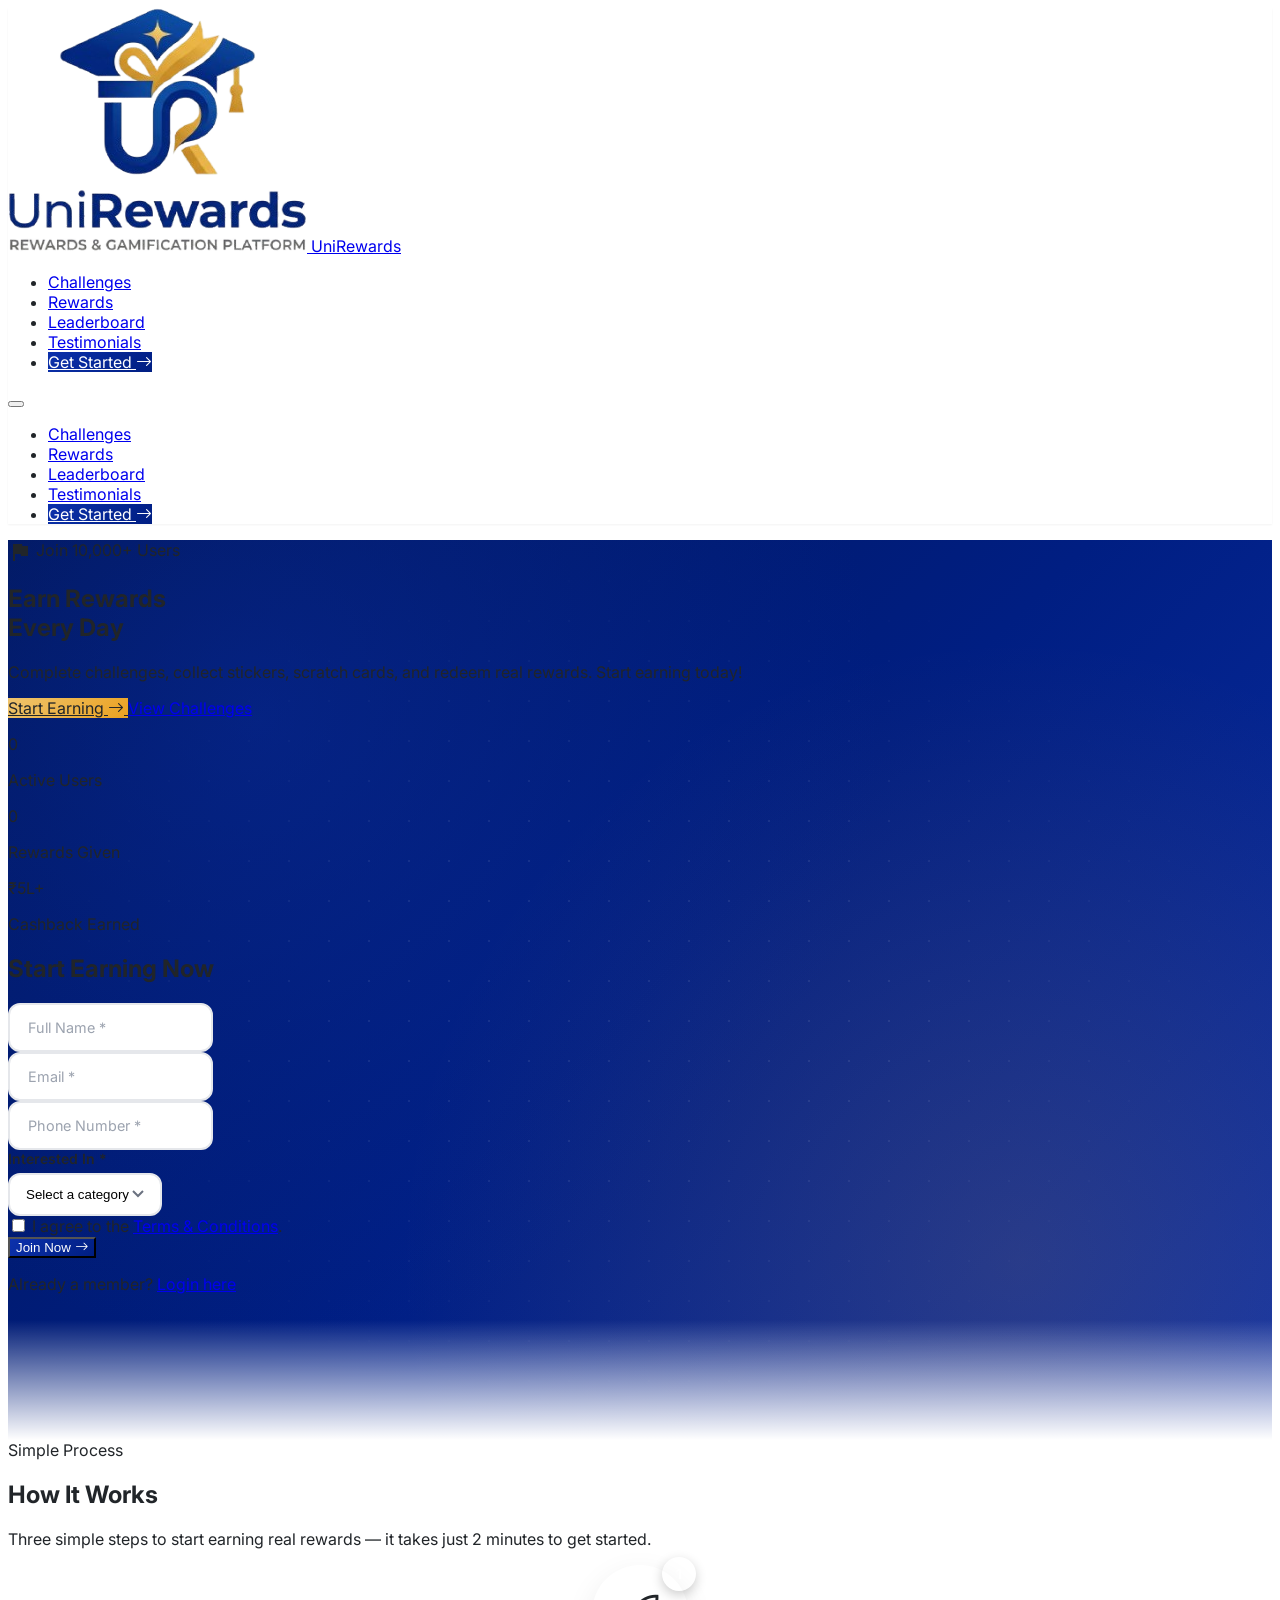
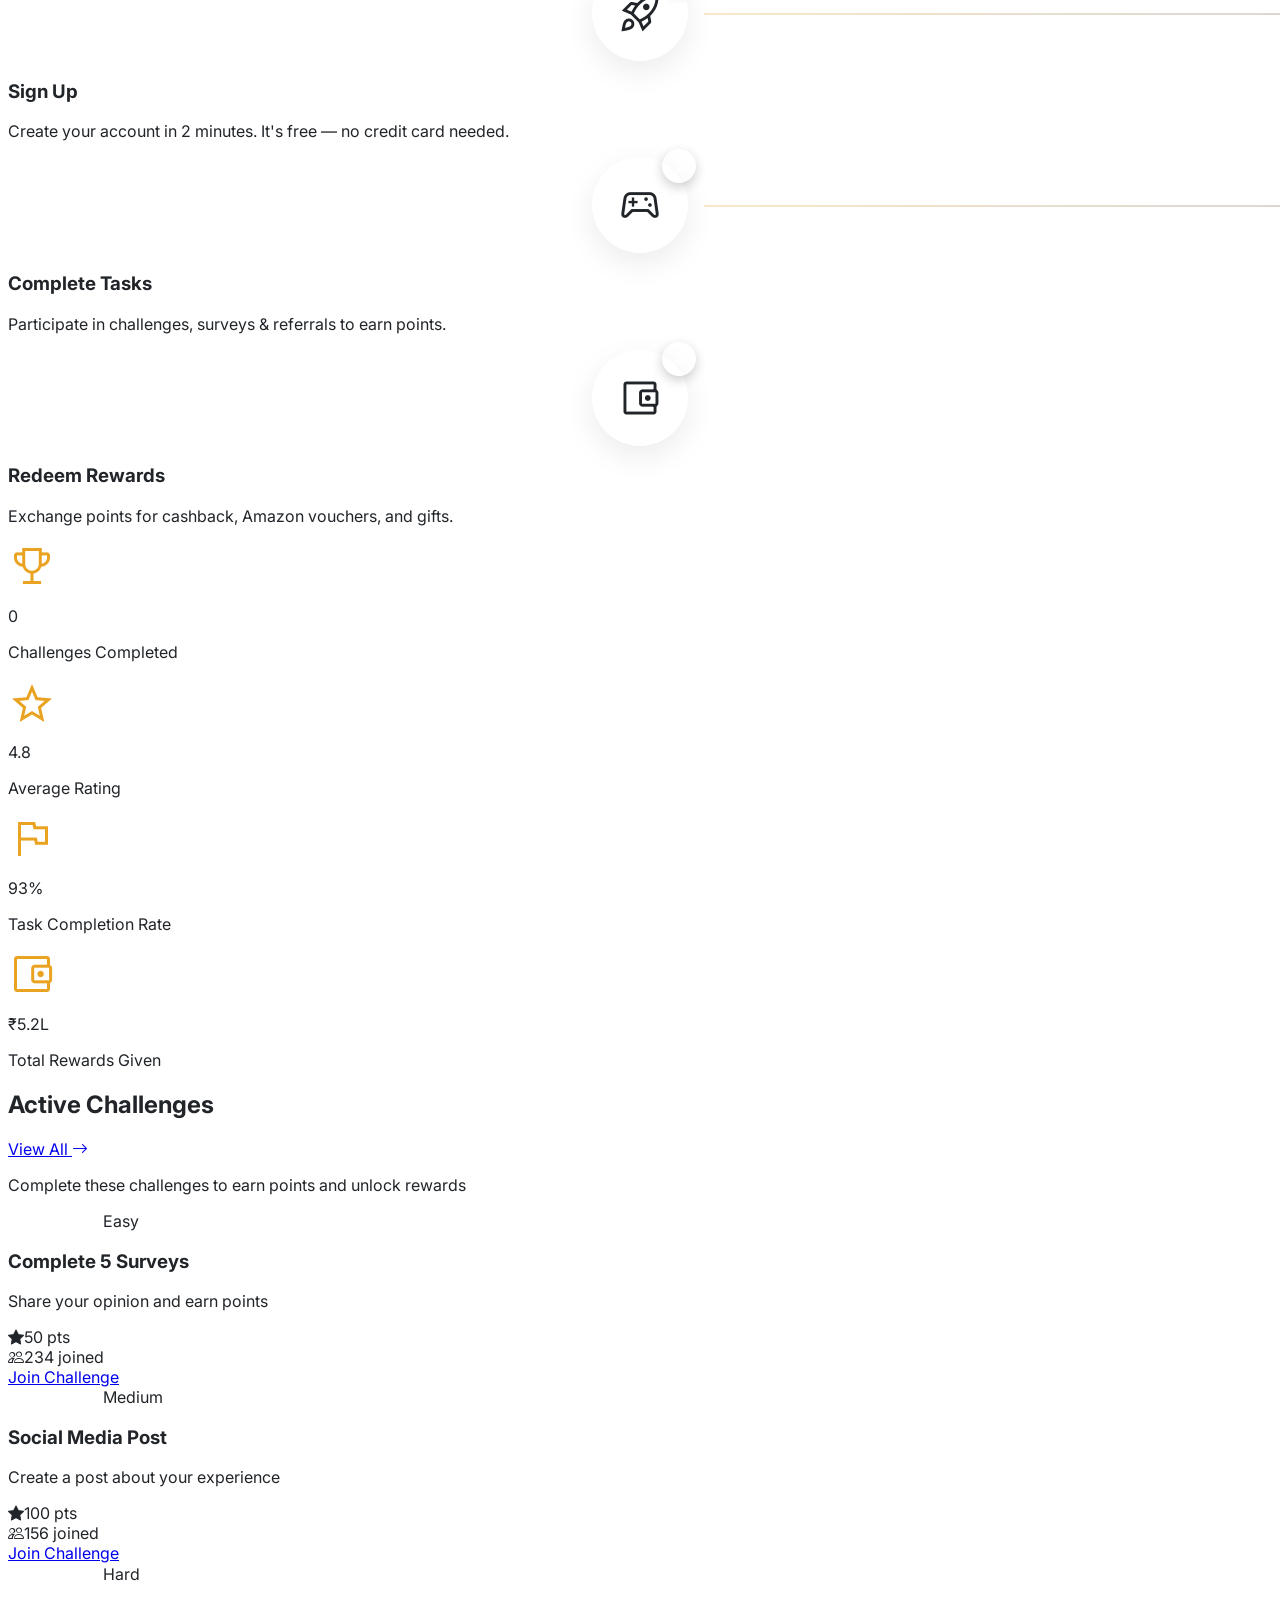
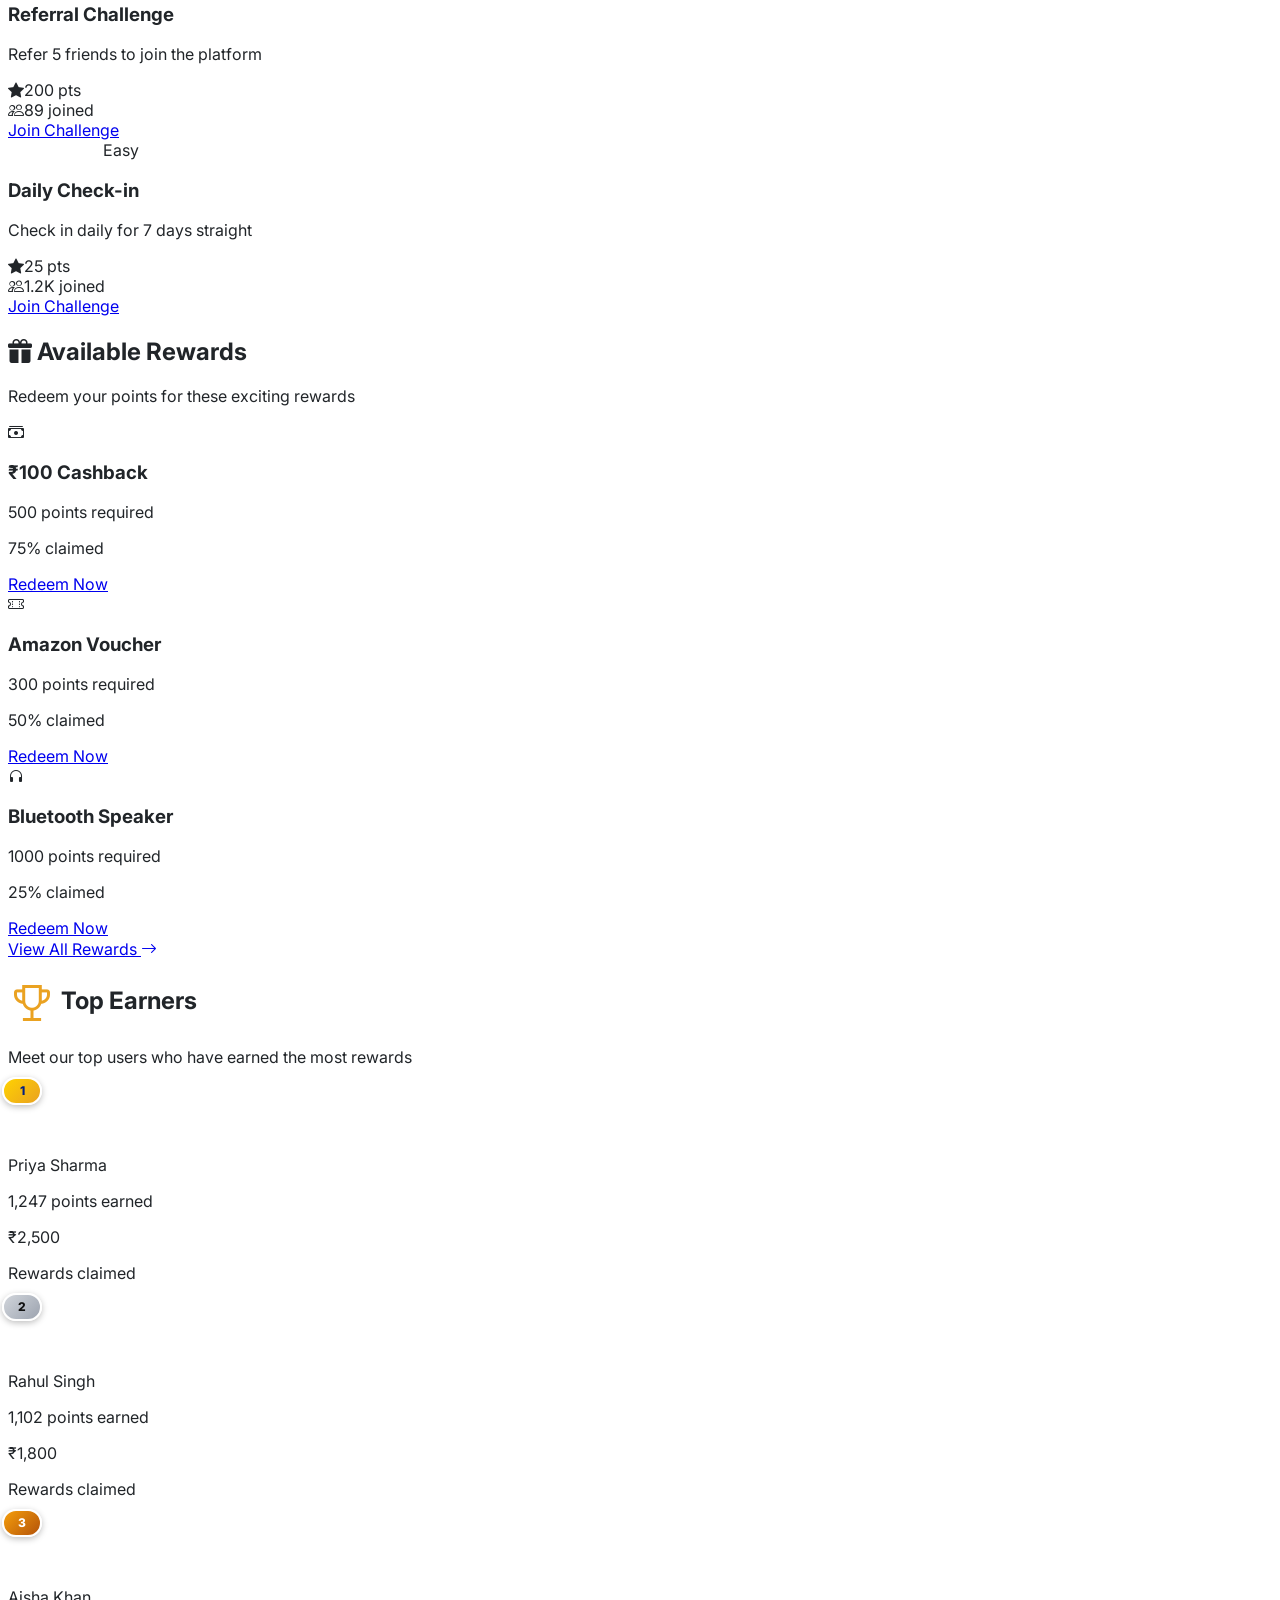
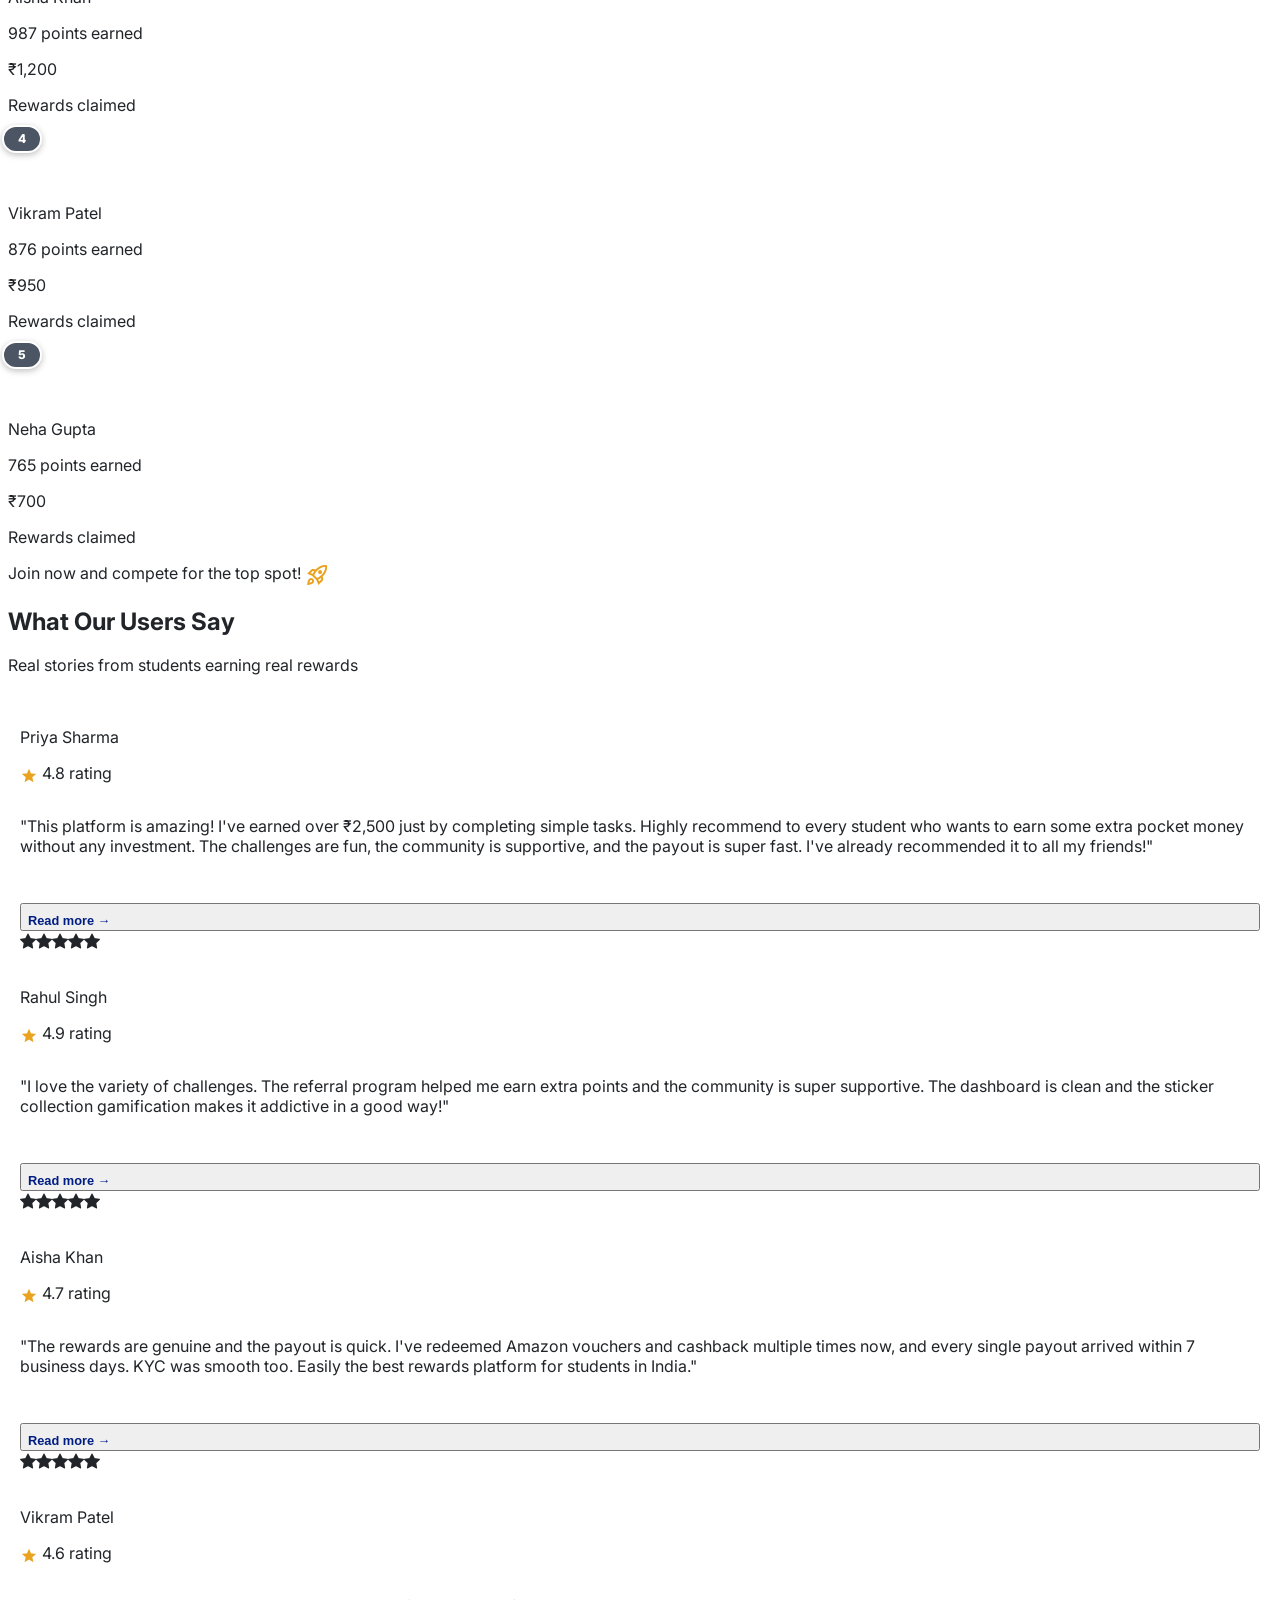
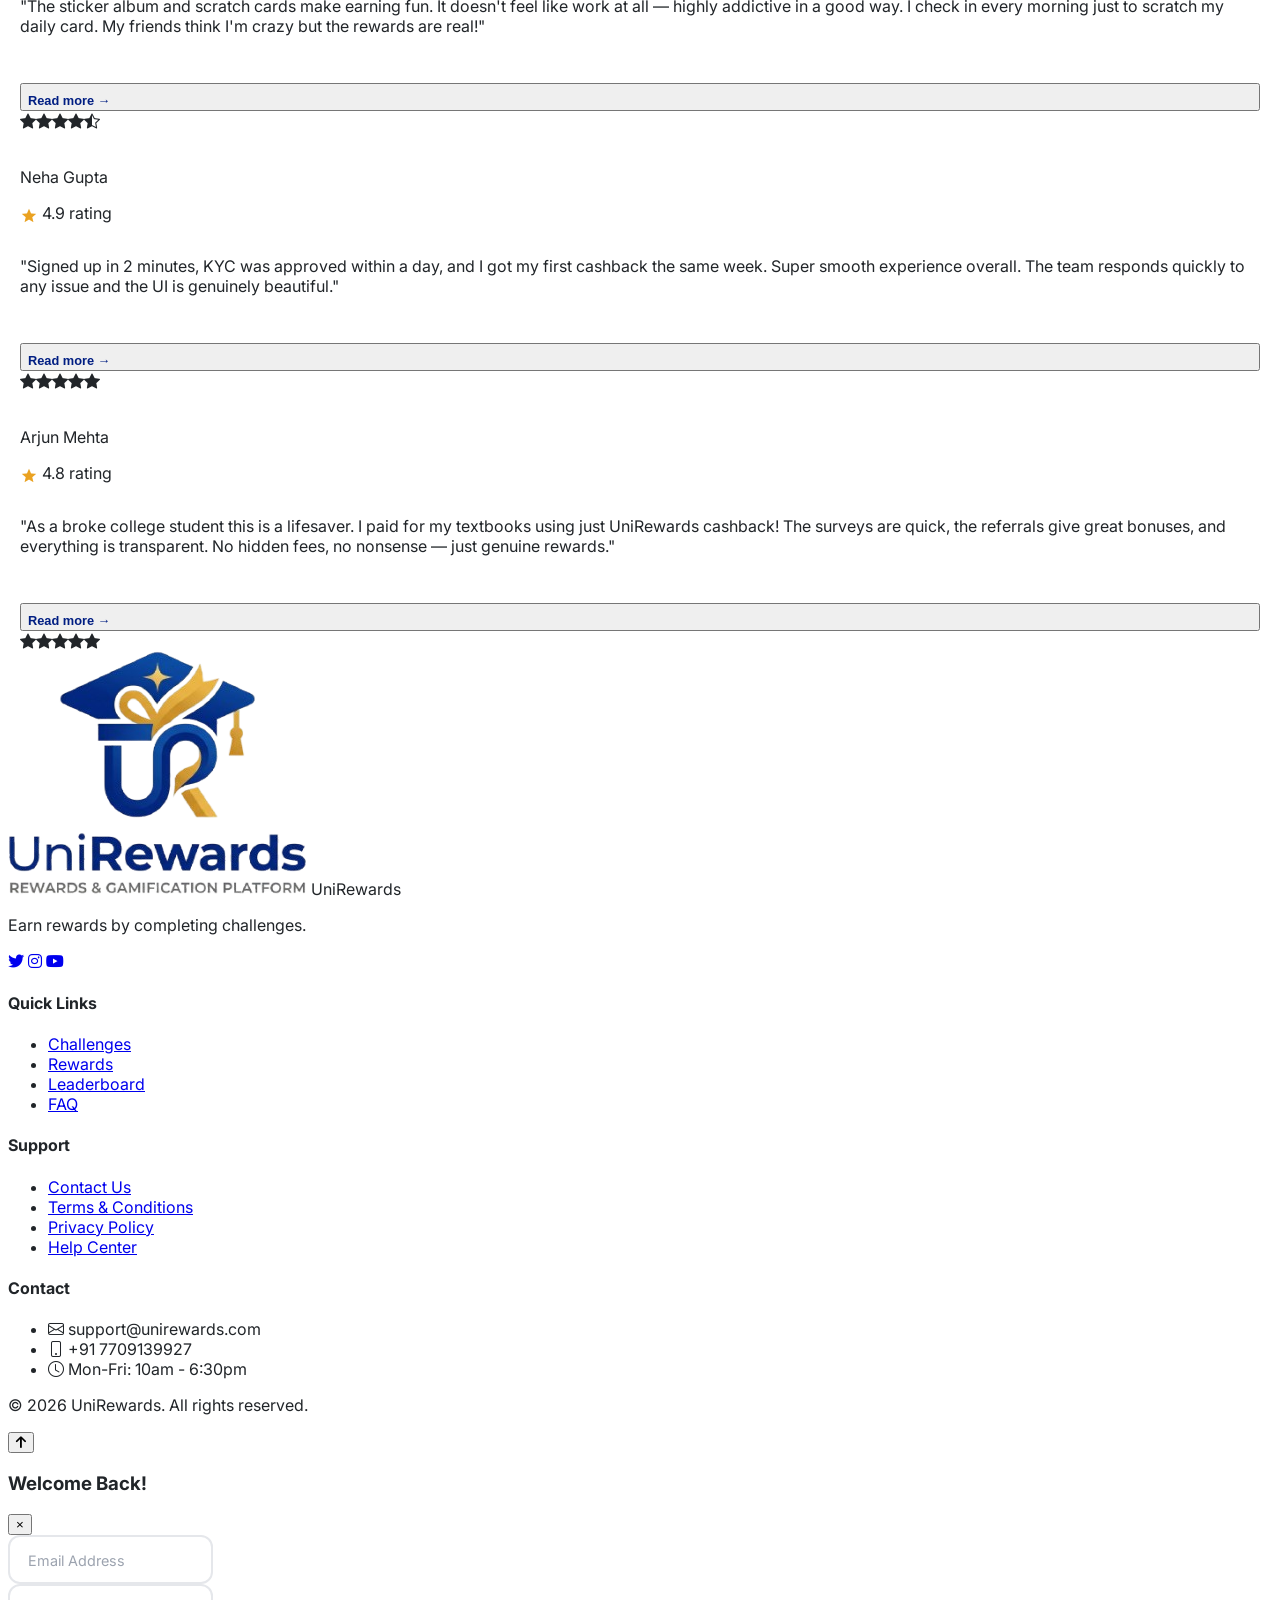
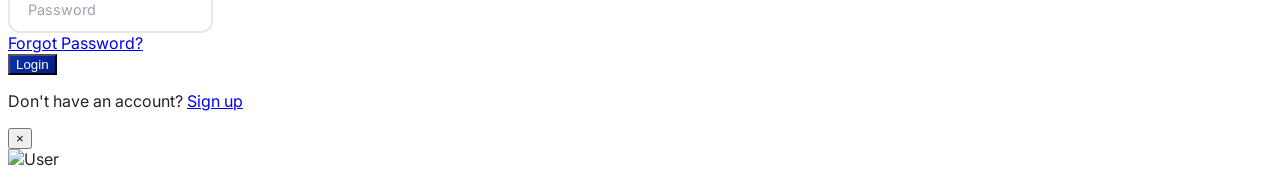
==== index.html @ dea86608 "Add files via upload" ====
<!DOCTYPE html>
<html lang="en">
<head>
    <meta charset="UTF-8" />
    <meta name="viewport" content="width=device-width, initial-scale=1.0" />
    <title>UniRewards - Earn & Redeem</title>
    <script src="https://cdn.tailwindcss.com"></script>
    <link href="https://cdn.jsdelivr.net/npm/bootstrap-icons@1.11.0/font/bootstrap-icons.css" rel="stylesheet" />
    <link href="https://cdnjs.cloudflare.com/ajax/libs/font-awesome/6.4.0/css/all.min.css" rel="stylesheet" />
    <link href="https://fonts.googleapis.com/css2?family=Inter:wght@100..900&display=swap" rel="stylesheet" />
    <link href="https://cdnjs.cloudflare.com/ajax/libs/slick-carousel/1.8.1/slick.min.css" rel="stylesheet" />
    <link href="https://cdnjs.cloudflare.com/ajax/libs/slick-carousel/1.8.1/slick-theme.min.css" rel="stylesheet" />
    <link rel="preconnect" href="https://fonts.googleapis.com">
    <link rel="preconnect" href="https://fonts.gstatic.com" crossorigin>
    <link href="https://fonts.googleapis.com/css2?family=Material+Symbols+Outlined:opsz,wght,FILL,GRAD@24,400,1,0&icon_names=account_balance_wallet,celebration,check,check_circle,emoji_events,error,flag,info,rate_review,rocket_launch,sports_esports,star,warning" rel="stylesheet">
    <link href="src/css/style.css" rel="stylesheet" />
</head>
<body>
    <nav class="navbar-main fixed top-0 left-0 right-0 z-50 bg-white shadow-md transition-all duration-300" id="mainNav">
        <div class="container mx-auto px-4">
            <div class="flex items-center justify-between h-20">
                <a href="index.html" class="flex items-center gap-2 group">
                    <img src="./src/images/logo.png" alt="UniRewards" class="h-12 w-auto transition-transform group-hover:scale-105" />
                    <span class="text-xl font-bold text-[#001E82] font-york hidden lg:inline">UniRewards</span>
                </a>
                <ul class="hidden md:flex items-center gap-8 text-[#212529] font-semibold">
                    <li><a href="#challenges" class="nav-link">Challenges</a></li>
                    <li><a href="#rewards" class="nav-link">Rewards</a></li>
                    <li><a href="#leaderboard" class="nav-link">Leaderboard</a></li>
                    <li><a href="#testimonials" class="nav-link">Testimonials</a></li>
                    <li>
                        <a href="register.html" class="btn-primary px-6 py-2.5 rounded-full text-sm font-bold inline-flex items-center gap-2">
                            <span>Get Started</span>
                            <i class="bi bi-arrow-right"></i>
                        </a>
                    </li>
                </ul>
                <button class="hamburger md:hidden w-10 h-10 flex flex-col items-center justify-center gap-1.5" id="hamburger" aria-label="Toggle menu" aria-expanded="false">
                    <span class="block w-6 h-0.5 bg-[#001E82]"></span>
                    <span class="block w-6 h-0.5 bg-[#001E82]"></span>
                    <span class="block w-6 h-0.5 bg-[#001E82]"></span>
                </button>
            </div>
        </div>
        <div class="mobile-menu hidden md:hidden bg-white border-t border-gray-100" id="mobileMenu">
            <div class="container mx-auto px-4 py-4">
                <ul class="flex flex-col gap-3 text-[#212529] font-semibold">
                    <li><a href="#challenges" class="block py-2 hover:text-[#001E82]">Challenges</a></li>
                    <li><a href="#rewards" class="block py-2 hover:text-[#001E82]">Rewards</a></li>
                    <li><a href="#leaderboard" class="block py-2 hover:text-[#001E82]">Leaderboard</a></li>
                    <li><a href="#testimonials" class="block py-2 hover:text-[#001E82]">Testimonials</a></li>
                    <li>
                        <a href="register.html" class="btn-primary block text-center px-6 py-3 rounded-full font-bold">
                            Get Started <i class="bi bi-arrow-right ml-1"></i>
                        </a>
                    </li>
                </ul>
            </div>
        </div>
    </nav>

    <section id="hero" class="hero-section min-h-screen flex items-center pt-20">
        <div class="container mx-auto px-4">
            <div class="grid grid-cols-1 lg:grid-cols-2 gap-8 items-center">
                <div class="hero-content text-white lg:pr-12">
                    <div class="inline-flex items-center gap-2 px-4 py-1.5 bg-[#FFD200]/20 rounded-full text-sm font-semibold text-[#FFD200] mb-4 mt-4 md:mt-0">
                        <span class="material-symbols-outlined icon-md icon-filled">flag</span>
                        <span>Join 10,000+ Users</span>
                    </div>
                    <h1 class="text-4xl md:text-5xl lg:text-6xl font-bold leading-tight font-york">
                        Earn Rewards <br />
                        <span class="text-[#FFD200]">Every Day</span>
                    </h1>
                    <p class="text-lg md:text-xl mt-4 opacity-90 max-w-lg leading-relaxed">
                        Complete challenges, collect stickers, scratch cards, and redeem real rewards. Start earning today!
                    </p>
                    <div class="flex flex-wrap gap-4 mt-8">
                        <a href="register.html" class="btn-hero px-8 py-3.5 rounded-full font-bold text-sm inline-flex items-center gap-2">
                            <span>Start Earning</span>
                            <i class="bi bi-arrow-right"></i>
                        </a>
                        <a href="#challenges" class="px-8 py-3.5 rounded-full font-bold text-sm border-2 border-white/30 text-white hover:bg-white/10 transition">
                            View Challenges
                        </a>
                    </div>
                    <div class="grid grid-cols-3 gap-4 mt-12 pt-8 border-t border-white/20">
                        <div>
                            <p class="text-3xl font-bold text-[#FFD200]" data-count="10000" data-suffix="+">0</p>
                            <p class="text-sm opacity-70">Active Users</p>
                        </div>
                        <div>
                            <p class="text-3xl font-bold text-[#FFD200]" data-count="50" data-suffix="+">0</p>
                            <p class="text-sm opacity-70">Rewards Given</p>
                        </div>
                        <div>
                            <p class="text-3xl font-bold text-[#FFD200]">₹5L+</p>
                            <p class="text-sm opacity-70">Cashback Earned</p>
                        </div>
                    </div>
                </div>

                <div class="form-card bg-white rounded-2xl shadow-2xl p-6 md:p-8 lg:p-10">
                    <h2 class="text-2xl md:text-3xl font-bold text-[#001E82] font-york mb-6">
                        Start Earning Now
                    </h2>
                    <form id="heroForm" class="space-y-4">
                        <div class="floating-input">
                            <input type="text" id="heroName" class="form-input w-full" placeholder=" " required />
                            <label for="heroName" class="floating-label">Full Name *</label>
                        </div>
                        <div class="floating-input">
                            <input type="email" id="heroEmail" class="form-input w-full" placeholder=" " required />
                            <label for="heroEmail" class="floating-label">Email *</label>
                        </div>
                        <div class="floating-input">
                            <input type="tel" id="heroPhone" class="form-input w-full" placeholder=" " required pattern="[6-9]\d{9}" maxlength="10" oninput="this.value=this.value.replace(/\D/g,'').slice(0,10)" />
                            <label for="heroPhone" class="floating-label">Phone Number *</label>
                        </div>
                        <div>
                            <label class="form-label">Interested In *</label>
                            <select class="form-select w-full" required>
                                <option value="" disabled selected>Select a category</option>
                                <option>Gaming Challenges</option>
                                <option>Product Reviews</option>
                                <option>Social Media Tasks</option>
                                <option>Referral Programs</option>
                                <option>All of the above</option>
                            </select>
                        </div>
                        <div class="flex items-start gap-3">
                            <input type="checkbox" id="heroTerms" class="mt-1 w-4 h-4 accent-[#001E82]" required />
                            <label for="heroTerms" class="text-xs text-gray-600">
                                I agree to the <a href="terms.html" class="text-[#001E82] underline">Terms & Conditions</a>.
                            </label>
                        </div>
                        <button type="submit" class="btn-primary w-full py-3.5 rounded-full font-bold text-sm inline-flex items-center justify-center gap-2">
                            <span>Join Now</span>
                            <i class="bi bi-arrow-right"></i>
                        </button>
                    </form>
                    <p class="text-center text-xs text-gray-500 mt-4">
                        Already a member? <a href="#" onclick="openModal('loginModal'); return false;" class="text-[#001E82] font-bold hover:underline">Login here</a>
                    </p>
                </div>
            </div>
        </div>
    </section>

    <section id="how-it-works" class="py-16 md:py-24 bg-white overflow-hidden">
        <div class="container mx-auto px-4">
            <div class="text-center mb-16">
                <span class="inline-block px-3 py-1 rounded-full bg-[#EAA221]/10 text-[#EAA221] text-xs font-bold uppercase tracking-wider mb-3">Simple Process</span>
                <h2 class="text-3xl md:text-4xl font-bold text-[#001E82] font-york mb-3">How It Works</h2>
                <p class="text-gray-600 max-w-2xl mx-auto">Three simple steps to start earning real rewards — it takes just 2 minutes to get started.</p>
            </div>

            <div class="grid grid-cols-1 md:grid-cols-3 gap-12 md:gap-8 relative">
                <div class="process-step text-center">
                    <div class="process-icon bg-gradient-to-br from-[#001E82] to-[#0c31AC] text-white mx-auto mb-6">
                        <span class="material-symbols-outlined" style="font-size: 44px;">rocket_launch</span>
                        <span class="process-badge bg-[#FFD200] text-[#001E82]">1</span>
                    </div>
                    <h3 class="text-xl font-bold font-york text-[#001E82]">Sign Up</h3>
                    <p class="text-gray-600 mt-2 text-sm max-w-xs mx-auto">Create your account in 2 minutes. It's free — no credit card needed.</p>
                </div>

                <div class="process-step text-center">
                    <div class="process-icon bg-gradient-to-br from-[#EAA221] to-[#EFC46E] text-white mx-auto mb-6">
                        <span class="material-symbols-outlined" style="font-size: 44px;">sports_esports</span>
                        <span class="process-badge bg-[#001E82] text-white">2</span>
                    </div>
                    <h3 class="text-xl font-bold font-york text-[#001E82]">Complete Tasks</h3>
                    <p class="text-gray-600 mt-2 text-sm max-w-xs mx-auto">Participate in challenges, surveys & referrals to earn points.</p>
                </div>

                <div class="process-step text-center">
                    <div class="process-icon bg-gradient-to-br from-[#79B619] to-[#4d8a0a] text-white mx-auto mb-6">
                        <span class="material-symbols-outlined" style="font-size: 44px;">account_balance_wallet</span>
                        <span class="process-badge bg-[#EAA221] text-white">3</span>
                    </div>
                    <h3 class="text-xl font-bold font-york text-[#001E82]">Redeem Rewards</h3>
                    <p class="text-gray-600 mt-2 text-sm max-w-xs mx-auto">Exchange points for cashback, Amazon vouchers, and gifts.</p>
                </div>
            </div>
        </div>
    </section>

    <section class="py-16 md:py-20 bg-[#001E82]">
        <div class="container mx-auto px-4">
            <div class="grid grid-cols-2 lg:grid-cols-4 gap-4 md:gap-6">
                <div class="ranking-card bg-[#0c31AC] rounded-xl p-6 text-center text-white reveal-item">
                    <span class="material-symbols-outlined icon-xl text-gold mb-2">emoji_events</span>
                    <p class="text-3xl md:text-4xl font-bold" data-count="1247">0</p>
                    <p class="text-sm opacity-80 mt-1">Challenges Completed</p>
                </div>
                <div class="ranking-card bg-[#0c31AC] rounded-xl p-6 text-center text-white reveal-item">
                    <span class="material-symbols-outlined icon-xl text-gold mb-2">star</span>
                    <p class="text-3xl md:text-4xl font-bold">4.8</p>
                    <p class="text-sm opacity-80 mt-1">Average Rating</p>
                </div>
                <div class="ranking-card bg-[#0c31AC] rounded-xl p-6 text-center text-white reveal-item">
                    <span class="material-symbols-outlined icon-xl text-gold">flag</span>
                    <p class="text-3xl md:text-4xl font-bold">93%</p>
                    <p class="text-sm opacity-80 mt-1">Task Completion Rate</p>
                </div>
                <div class="ranking-card bg-[#0c31AC] rounded-xl p-6 text-center text-white reveal-item">
                    <span class="material-symbols-outlined icon-xl text-gold">account_balance_wallet</span>
                    <p class="text-3xl md:text-4xl font-bold">₹5.2L</p>
                    <p class="text-sm opacity-80 mt-1">Total Rewards Given</p>
                </div>
            </div>
        </div>
    </section>

    <section id="challenges" class="py-16 md:py-20 bg-[#f8f9fa]">
        <div class="container mx-auto px-4">
            <div class="flex justify-between items-center mb-4 flex-wrap gap-4">
                <h2 class="text-3xl md:text-4xl font-bold text-[#001E82] font-york">Active Challenges</h2>
                <a href="rewards.html" class="text-[#001E82] font-semibold text-sm hover:underline">View All <i class="bi bi-arrow-right"></i></a>
            </div>
            <p class="text-gray-600 mb-10 max-w-2xl">Complete these challenges to earn points and unlock rewards</p>
            <div class="challenges-slider">
                <div class="challenge-card bg-white rounded-xl overflow-hidden mx-3">
                    <div class="relative">
                        <img src="https://picsum.photos/400/200?random=10" alt="Challenge" class="w-full h-48 object-cover" loading="lazy" />
                        <span class="absolute top-3 right-3 px-3 py-1 bg-[#79B619] text-white text-xs font-bold rounded-full">Easy</span>
                    </div>
                    <div class="p-5">
                        <h3 class="text-xl font-bold font-york text-[#001E82]">Complete 5 Surveys</h3>
                        <p class="text-gray-600 text-sm mt-1">Share your opinion and earn points</p>
                        <div class="mt-3 flex items-center justify-between">
                            <div class="flex items-center gap-2"><i class="bi bi-star-fill text-[#EAA221]"></i><span class="font-bold text-[#EAA221]">50 pts</span></div>
                            <div class="flex items-center gap-2 text-sm text-gray-500"><i class="bi bi-people"></i><span>234 joined</span></div>
                        </div>
                        <a href="#" class="join-challenge-btn inline-block mt-4 px-6 py-2 bg-[#001E82] text-white rounded-full font-bold text-sm hover:bg-[#0c31AC] transition">Join Challenge</a>
                    </div>
                </div>
                <div class="challenge-card bg-white rounded-xl overflow-hidden mx-3">
                    <div class="relative">
                        <img src="https://picsum.photos/400/200?random=11" alt="Challenge" class="w-full h-48 object-cover" loading="lazy" />
                        <span class="absolute top-3 right-3 px-3 py-1 bg-[#EAA221] text-white text-xs font-bold rounded-full">Medium</span>
                    </div>
                    <div class="p-5">
                        <h3 class="text-xl font-bold font-york text-[#001E82]">Social Media Post</h3>
                        <p class="text-gray-600 text-sm mt-1">Create a post about your experience</p>
                        <div class="mt-3 flex items-center justify-between">
                            <div class="flex items-center gap-2"><i class="bi bi-star-fill text-[#EAA221]"></i><span class="font-bold text-[#EAA221]">100 pts</span></div>
                            <div class="flex items-center gap-2 text-sm text-gray-500"><i class="bi bi-people"></i><span>156 joined</span></div>
                        </div>
                        <a href="#" class="join-challenge-btn inline-block mt-4 px-6 py-2 bg-[#001E82] text-white rounded-full font-bold text-sm hover:bg-[#0c31AC] transition">Join Challenge</a>
                    </div>
                </div>
                <div class="challenge-card bg-white rounded-xl overflow-hidden mx-3">
                    <div class="relative">
                        <img src="https://picsum.photos/400/200?random=12" alt="Challenge" class="w-full h-48 object-cover" loading="lazy" />
                        <span class="absolute top-3 right-3 px-3 py-1 bg-[#b31602] text-white text-xs font-bold rounded-full">Hard</span>
                    </div>
                    <div class="p-5">
                        <h3 class="text-xl font-bold font-york text-[#001E82]">Referral Challenge</h3>
                        <p class="text-gray-600 text-sm mt-1">Refer 5 friends to join the platform</p>
                        <div class="mt-3 flex items-center justify-between">
                            <div class="flex items-center gap-2"><i class="bi bi-star-fill text-[#EAA221]"></i><span class="font-bold text-[#EAA221]">200 pts</span></div>
                            <div class="flex items-center gap-2 text-sm text-gray-500"><i class="bi bi-people"></i><span>89 joined</span></div>
                        </div>
                        <a href="#" class="join-challenge-btn inline-block mt-4 px-6 py-2 bg-[#001E82] text-white rounded-full font-bold text-sm hover:bg-[#0c31AC] transition">Join Challenge</a>
                    </div>
                </div>
                <div class="challenge-card bg-white rounded-xl overflow-hidden mx-3">
                    <div class="relative">
                        <img src="https://picsum.photos/400/200?random=13" alt="Challenge" class="w-full h-48 object-cover" loading="lazy" />
                        <span class="absolute top-3 right-3 px-3 py-1 bg-[#79B619] text-white text-xs font-bold rounded-full">Easy</span>
                    </div>
                    <div class="p-5">
                        <h3 class="text-xl font-bold font-york text-[#001E82]">Daily Check-in</h3>
                        <p class="text-gray-600 text-sm mt-1">Check in daily for 7 days straight</p>
                        <div class="mt-3 flex items-center justify-between">
                            <div class="flex items-center gap-2"><i class="bi bi-star-fill text-[#EAA221]"></i><span class="font-bold text-[#EAA221]">25 pts</span></div>
                            <div class="flex items-center gap-2 text-sm text-gray-500"><i class="bi bi-people"></i><span>1.2K joined</span></div>
                        </div>
                        <a href="#" class="join-challenge-btn inline-block mt-4 px-6 py-2 bg-[#001E82] text-white rounded-full font-bold text-sm hover:bg-[#0c31AC] transition">Join Challenge</a>
                    </div>
                </div>
            </div>
        </div>
    </section>

    <section id="rewards" class="py-16 md:py-20 bg-gradient-to-br from-[#361714] to-[#1E1412] text-white">
        <div class="container mx-auto px-4">
            <div class="text-center mb-12">
                <h2 class="text-3xl md:text-4xl font-bold font-york text-[#FFD200]">
                    <i class="bi bi-gift-fill text-[#EAA221]"></i> Available Rewards
                </h2>
                <p class="text-gray-300 mt-2">Redeem your points for these exciting rewards</p>
            </div>
            <div class="grid grid-cols-1 md:grid-cols-3 gap-6">
                <div class="reward-card bg-[#2a1614] rounded-xl p-6 border border-[#EAA221]/20 text-center reveal-item">
                    <div class="w-16 h-16 rounded-full bg-[#EAA221]/20 flex items-center justify-center mx-auto mb-4">
                        <i class="bi bi-cash-stack text-2xl text-[#EAA221]"></i>
                    </div>
                    <h3 class="text-xl font-bold font-york">₹100 Cashback</h3>
                    <p class="text-sm text-gray-400 mt-1">500 points required</p>
                    <div class="mt-4 h-1 w-full bg-gray-700 rounded-full overflow-hidden">
                        <div class="h-full w-3/4 bg-gradient-to-r from-[#EFC46E] to-[#EAA221] rounded-full"></div>
                    </div>
                    <p class="text-xs text-gray-400 mt-2">75% claimed</p>
                    <a href="rewards.html" class="inline-block mt-4 px-6 py-2 bg-gradient-to-r from-[#EFC46E] to-[#EAA221] text-black rounded-full font-bold text-sm">Redeem Now</a>
                </div>
                <div class="reward-card bg-[#2a1614] rounded-xl p-6 border border-[#EAA221]/20 text-center reveal-item">
                    <div class="w-16 h-16 rounded-full bg-[#EAA221]/20 flex items-center justify-center mx-auto mb-4">
                        <i class="bi bi-ticket-perforated text-2xl text-[#EAA221]"></i>
                    </div>
                    <h3 class="text-xl font-bold font-york">Amazon Voucher</h3>
                    <p class="text-sm text-gray-400 mt-1">300 points required</p>
                    <div class="mt-4 h-1 w-full bg-gray-700 rounded-full overflow-hidden">
                        <div class="h-full w-1/2 bg-gradient-to-r from-[#EFC46E] to-[#EAA221] rounded-full"></div>
                    </div>
                    <p class="text-xs text-gray-400 mt-2">50% claimed</p>
                    <a href="rewards.html" class="inline-block mt-4 px-6 py-2 bg-gradient-to-r from-[#EFC46E] to-[#EAA221] text-black rounded-full font-bold text-sm">Redeem Now</a>
                </div>
                <div class="reward-card bg-[#2a1614] rounded-xl p-6 border border-[#EAA221]/20 text-center reveal-item">
                    <div class="w-16 h-16 rounded-full bg-[#EAA221]/20 flex items-center justify-center mx-auto mb-4">
                        <i class="bi bi-headphones text-2xl text-[#EAA221]"></i>
                    </div>
                    <h3 class="text-xl font-bold font-york">Bluetooth Speaker</h3>
                    <p class="text-sm text-gray-400 mt-1">1000 points required</p>
                    <div class="mt-4 h-1 w-full bg-gray-700 rounded-full overflow-hidden">
                        <div class="h-full w-1/4 bg-gradient-to-r from-[#EFC46E] to-[#EAA221] rounded-full"></div>
                    </div>
                    <p class="text-xs text-gray-400 mt-2">25% claimed</p>
                    <a href="rewards.html" class="inline-block mt-4 px-6 py-2 bg-gradient-to-r from-[#EFC46E] to-[#EAA221] text-black rounded-full font-bold text-sm">Redeem Now</a>
                </div>
            </div>
            <div class="text-center mt-10">
                <a href="rewards.html" class="inline-block px-8 py-3 border-2 border-[#EAA221] text-[#EAA221] rounded-full font-bold hover:bg-[#EAA221] hover:text-black transition">
                    View All Rewards <i class="bi bi-arrow-right ml-1"></i>
                </a>
            </div>
        </div>
    </section>

    <section id="leaderboard" class="py-16 md:py-20 bg-white">
        <div class="container mx-auto px-4">
            <h2 class="text-3xl md:text-4xl font-bold text-[#001E82] font-york text-center mb-4">
                <span class="material-symbols-outlined icon-xl text-gold">emoji_events</span> Top Earners
            </h2>
            <p class="text-center text-gray-600 mb-12 max-w-2xl mx-auto">Meet our top users who have earned the most rewards</p>

            <div class="max-w-2xl mx-auto space-y-4">
                <div class="reveal-item flex items-center gap-4 p-4 bg-gradient-to-r from-[#FFD200]/20 to-transparent rounded-xl border border-[#FFD200]/30">
                    <div class="earner-avatar">
                        <img src="https://i.pravatar.cc/100?img=5" alt="Priya Sharma" loading="lazy" />
                        <span class="rank-badge rank-gold">1</span>
                    </div>
                    <div class="flex-1">
                        <p class="font-bold">Priya Sharma</p>
                        <p class="text-sm text-gray-500">1,247 points earned</p>
                    </div>
                    <div class="text-right">
                        <p class="font-bold text-[#EAA221]">₹2,500</p>
                        <p class="text-xs text-gray-400">Rewards claimed</p>
                    </div>
                </div>
                <div class="reveal-item flex items-center gap-4 p-4 bg-gray-50 rounded-xl">
                    <div class="earner-avatar">
                        <img src="https://i.pravatar.cc/100?img=12" alt="Rahul Singh" loading="lazy" />
                        <span class="rank-badge rank-silver">2</span>
                    </div>
                    <div class="flex-1">
                        <p class="font-bold">Rahul Singh</p>
                        <p class="text-sm text-gray-500">1,102 points earned</p>
                    </div>
                    <div class="text-right">
                        <p class="font-bold text-[#EAA221]">₹1,800</p>
                        <p class="text-xs text-gray-400">Rewards claimed</p>
                    </div>
                </div>
                <div class="reveal-item flex items-center gap-4 p-4 bg-gray-50 rounded-xl">
                    <div class="earner-avatar">
                        <img src="https://i.pravatar.cc/100?img=47" alt="Aisha Khan" loading="lazy" />
                        <span class="rank-badge rank-bronze">3</span>
                    </div>
                    <div class="flex-1">
                        <p class="font-bold">Aisha Khan</p>
                        <p class="text-sm text-gray-500">987 points earned</p>
                    </div>
                    <div class="text-right">
                        <p class="font-bold text-[#EAA221]">₹1,200</p>
                        <p class="text-xs text-gray-400">Rewards claimed</p>
                    </div>
                </div>
                <div class="reveal-item flex items-center gap-4 p-4 bg-gray-50 rounded-xl">
                    <div class="earner-avatar">
                        <img src="https://i.pravatar.cc/100?img=15" alt="Vikram Patel" loading="lazy" />
                        <span class="rank-badge rank-plain">4</span>
                    </div>
                    <div class="flex-1">
                        <p class="font-bold">Vikram Patel</p>
                        <p class="text-sm text-gray-500">876 points earned</p>
                    </div>
                    <div class="text-right">
                        <p class="font-bold text-[#EAA221]">₹950</p>
                        <p class="text-xs text-gray-400">Rewards claimed</p>
                    </div>
                </div>
                <div class="reveal-item flex items-center gap-4 p-4 bg-gray-50 rounded-xl">
                    <div class="earner-avatar">
                        <img src="https://i.pravatar.cc/100?img=32" alt="Neha Gupta" loading="lazy" />
                        <span class="rank-badge rank-plain">5</span>
                    </div>
                    <div class="flex-1">
                        <p class="font-bold">Neha Gupta</p>
                        <p class="text-sm text-gray-500">765 points earned</p>
                    </div>
                    <div class="text-right">
                        <p class="font-bold text-[#EAA221]">₹700</p>
                        <p class="text-xs text-gray-400">Rewards claimed</p>
                    </div>
                </div>
            </div>
            <div class="text-center mt-8">
                <p class="text-sm text-gray-400">
                    Join now and compete for the top spot! <span class="material-symbols-outlined text-gold">rocket_launch</span>
                </p>
            </div>
        </div>
    </section>

    <section id="testimonials" class="py-16 md:py-20 bg-[#f8f9fa]">
        <div class="container mx-auto px-4">
            <h2 class="text-3xl md:text-4xl font-bold text-[#001E82] font-york text-center mb-3">What Our Users Say</h2>
            <p class="text-center text-gray-600 mb-12 max-w-xl mx-auto">Real stories from students earning real rewards</p>
            <div class="testimonials-slider">
                <div class="testimonial-slide">
                    <div class="testimonial-card bg-white rounded-xl p-6 shadow-sm">
                        <div class="flex items-start gap-4">
                            <img src="https://i.pravatar.cc/100?img=5" alt="Priya Sharma" class="w-14 h-14 rounded-full object-cover ring-2 ring-[#EAA221]/30" loading="lazy" />
                            <div>
                                <p class="font-bold text-[#001E82]">Priya Sharma</p>
                                <p class="text-xs text-gray-500 flex items-center gap-1"><span class="material-symbols-outlined icon-sm text-gold icon-filled">star</span> 4.8 rating</p>
                            </div>
                        </div>
                        <p class="testimonial-text mt-4 text-gray-700 text-sm">"This platform is amazing! I've earned over ₹2,500 just by completing simple tasks. Highly recommend to every student who wants to earn some extra pocket money without any investment. The challenges are fun, the community is supportive, and the payout is super fast. I've already recommended it to all my friends!"</p>
                        <button class="read-more-btn" data-review="0">Read more →</button>
                        <div class="mt-3 flex text-[#EAA221]">
                            <i class="bi bi-star-fill"></i><i class="bi bi-star-fill"></i><i class="bi bi-star-fill"></i><i class="bi bi-star-fill"></i><i class="bi bi-star-fill"></i>
                        </div>
                    </div>
                </div>
                <div class="testimonial-slide">
                    <div class="testimonial-card bg-white rounded-xl p-6 shadow-sm">
                        <div class="flex items-start gap-4">
                            <img src="https://i.pravatar.cc/100?img=12" alt="Rahul Singh" class="w-14 h-14 rounded-full object-cover ring-2 ring-[#EAA221]/30" loading="lazy" />
                            <div>
                                <p class="font-bold text-[#001E82]">Rahul Singh</p>
                                <p class="text-xs text-gray-500 flex items-center gap-1"><span class="material-symbols-outlined icon-sm text-gold icon-filled">star</span> 4.9 rating</p>
                            </div>
                        </div>
                        <p class="testimonial-text mt-4 text-gray-700 text-sm">"I love the variety of challenges. The referral program helped me earn extra points and the community is super supportive. The dashboard is clean and the sticker collection gamification makes it addictive in a good way!"</p>
                        <button class="read-more-btn" data-review="1">Read more →</button>
                        <div class="mt-3 flex text-[#EAA221]">
                            <i class="bi bi-star-fill"></i><i class="bi bi-star-fill"></i><i class="bi bi-star-fill"></i><i class="bi bi-star-fill"></i><i class="bi bi-star-fill"></i>
                        </div>
                    </div>
                </div>
                <div class="testimonial-slide">
                    <div class="testimonial-card bg-white rounded-xl p-6 shadow-sm">
                        <div class="flex items-start gap-4">
                            <img src="https://i.pravatar.cc/100?img=47" alt="Aisha Khan" class="w-14 h-14 rounded-full object-cover ring-2 ring-[#EAA221]/30" loading="lazy" />
                            <div>
                                <p class="font-bold text-[#001E82]">Aisha Khan</p>
                                <p class="text-xs text-gray-500 flex items-center gap-1"><span class="material-symbols-outlined icon-sm text-gold icon-filled">star</span> 4.7 rating</p>
                            </div>
                        </div>
                        <p class="testimonial-text mt-4 text-gray-700 text-sm">"The rewards are genuine and the payout is quick. I've redeemed Amazon vouchers and cashback multiple times now, and every single payout arrived within 7 business days. KYC was smooth too. Easily the best rewards platform for students in India."</p>
                        <button class="read-more-btn" data-review="2">Read more →</button>
                        <div class="mt-3 flex text-[#EAA221]">
                            <i class="bi bi-star-fill"></i><i class="bi bi-star-fill"></i><i class="bi bi-star-fill"></i><i class="bi bi-star-fill"></i><i class="bi bi-star-fill"></i>
                        </div>
                    </div>
                </div>
                <div class="testimonial-slide">
                    <div class="testimonial-card bg-white rounded-xl p-6 shadow-sm">
                        <div class="flex items-start gap-4">
                            <img src="https://i.pravatar.cc/100?img=15" alt="Vikram Patel" class="w-14 h-14 rounded-full object-cover ring-2 ring-[#EAA221]/30" loading="lazy" />
                            <div>
                                <p class="font-bold text-[#001E82]">Vikram Patel</p>
                                <p class="text-xs text-gray-500 flex items-center gap-1"><span class="material-symbols-outlined icon-sm text-gold icon-filled">star</span> 4.6 rating</p>
                            </div>
                        </div>
                        <p class="testimonial-text mt-4 text-gray-700 text-sm">"The sticker album and scratch cards make earning fun. It doesn't feel like work at all — highly addictive in a good way. I check in every morning just to scratch my daily card. My friends think I'm crazy but the rewards are real!"</p>
                        <button class="read-more-btn" data-review="3">Read more →</button>
                        <div class="mt-3 flex text-[#EAA221]">
                            <i class="bi bi-star-fill"></i><i class="bi bi-star-fill"></i><i class="bi bi-star-fill"></i><i class="bi bi-star-fill"></i><i class="bi bi-star-half"></i>
                        </div>
                    </div>
                </div>
                <div class="testimonial-slide">
                    <div class="testimonial-card bg-white rounded-xl p-6 shadow-sm">
                        <div class="flex items-start gap-4">
                            <img src="https://i.pravatar.cc/100?img=32" alt="Neha Gupta" class="w-14 h-14 rounded-full object-cover ring-2 ring-[#EAA221]/30" loading="lazy" />
                            <div>
                                <p class="font-bold text-[#001E82]">Neha Gupta</p>
                                <p class="text-xs text-gray-500 flex items-center gap-1"><span class="material-symbols-outlined icon-sm text-gold icon-filled">star</span> 4.9 rating</p>
                            </div>
                        </div>
                        <p class="testimonial-text mt-4 text-gray-700 text-sm">"Signed up in 2 minutes, KYC was approved within a day, and I got my first cashback the same week. Super smooth experience overall. The team responds quickly to any issue and the UI is genuinely beautiful."</p>
                        <button class="read-more-btn" data-review="4">Read more →</button>
                        <div class="mt-3 flex text-[#EAA221]">
                            <i class="bi bi-star-fill"></i><i class="bi bi-star-fill"></i><i class="bi bi-star-fill"></i><i class="bi bi-star-fill"></i><i class="bi bi-star-fill"></i>
                        </div>
                    </div>
                </div>
                <div class="testimonial-slide">
                    <div class="testimonial-card bg-white rounded-xl p-6 shadow-sm">
                        <div class="flex items-start gap-4">
                            <img src="https://i.pravatar.cc/100?img=28" alt="Arjun Mehta" class="w-14 h-14 rounded-full object-cover ring-2 ring-[#EAA221]/30" loading="lazy" />
                            <div>
                                <p class="font-bold text-[#001E82]">Arjun Mehta</p>
                                <p class="text-xs text-gray-500 flex items-center gap-1"><span class="material-symbols-outlined icon-sm text-gold icon-filled">star</span> 4.8 rating</p>
                            </div>
                        </div>
                        <p class="testimonial-text mt-4 text-gray-700 text-sm">"As a broke college student this is a lifesaver. I paid for my textbooks using just UniRewards cashback! The surveys are quick, the referrals give great bonuses, and everything is transparent. No hidden fees, no nonsense — just genuine rewards."</p>
                        <button class="read-more-btn" data-review="5">Read more →</button>
                        <div class="mt-3 flex text-[#EAA221]">
                            <i class="bi bi-star-fill"></i><i class="bi bi-star-fill"></i><i class="bi bi-star-fill"></i><i class="bi bi-star-fill"></i><i class="bi bi-star-fill"></i>
                        </div>
                    </div>
                </div>
            </div>
        </div>
    </section>

    <footer class="bg-[#212529] text-white py-12">
        <div class="container mx-auto px-4">
            <div class="grid grid-cols-1 md:grid-cols-4 gap-8">
                <div>
                    <div class="flex items-center gap-2 mb-4">
                        <img src="./src/images/logo.png" alt="UniRewards" class="h-10 w-auto" />
                        <span class="text-xl font-bold font-york">UniRewards</span>
                    </div>
                    <p class="text-gray-400 text-sm">Earn rewards by completing challenges.</p>
                    <div class="flex gap-3 mt-4">
                        <a href="404.html" class="social-icon w-10 h-10 rounded-full bg-white/10 flex items-center justify-center hover:bg-white/20 transition"><i class="fab fa-twitter"></i></a>
                        <a href="404.html" class="social-icon w-10 h-10 rounded-full bg-white/10 flex items-center justify-center hover:bg-white/20 transition"><i class="fab fa-instagram"></i></a>
                        <a href="404.html" class="social-icon w-10 h-10 rounded-full bg-white/10 flex items-center justify-center hover:bg-white/20 transition"><i class="fab fa-youtube"></i></a>
                    </div>
                </div>
                <div>
                    <h4 class="font-bold mb-4 text-[#FFD200]">Quick Links</h4>
                    <ul class="space-y-2 text-gray-400 text-sm">
                        <li><a href="#challenges" class="hover:text-white transition">Challenges</a></li>
                        <li><a href="#rewards" class="hover:text-white transition">Rewards</a></li>
                        <li><a href="#leaderboard" class="hover:text-white transition">Leaderboard</a></li>
                        <li><a href="faq.html" class="hover:text-white transition">FAQ</a></li>
                    </ul>
                </div>
                <div>
                    <h4 class="font-bold mb-4 text-[#FFD200]">Support</h4>
                    <ul class="space-y-2 text-gray-400 text-sm">
                        <li><a href="contact.html" class="hover:text-white transition">Contact Us</a></li>
                        <li><a href="terms.html" class="hover:text-white transition">Terms & Conditions</a></li>
                        <li><a href="privacy.html" class="hover:text-white transition">Privacy Policy</a></li>
                        <li><a href="help.html" class="hover:text-white transition">Help Center</a></li>
                    </ul>
                </div>
                <div>
                    <h4 class="font-bold mb-4 text-[#FFD200]">Contact</h4>
                    <ul class="space-y-2 text-gray-400 text-sm">
                        <li><i class="bi bi-envelope mr-2"></i> support@unirewards.com</li>
                        <li><i class="bi bi-phone mr-2"></i> +91 7709139927</li>
                        <li><i class="bi bi-clock mr-2"></i> Mon-Fri: 10am - 6:30pm</li>
                    </ul>
                </div>
            </div>
            <div class="border-t border-white/10 mt-8 pt-6 text-center text-sm text-gray-400">
                <p>&copy; 2026 UniRewards. All rights reserved.</p>
            </div>
        </div>
    </footer>

    <button class="back-to-top fixed bottom-6 right-6 w-12 h-12 rounded-full bg-[#b31602] text-white shadow-lg flex items-center justify-center hover:bg-[#8a1100] z-50" aria-label="Back to top">
        <i class="fas fa-arrow-up"></i>
    </button>

    <div id="loginModal" class="modal hidden fixed inset-0 z-50 flex items-center justify-center bg-black/60 backdrop-blur-sm">
        <div class="bg-white rounded-2xl p-8 max-w-md w-full shadow-2xl">
            <div class="flex justify-between items-center mb-6">
                <h3 class="text-2xl font-bold text-[#001E82]">Welcome Back!</h3>
                <button onclick="closeModal('loginModal')" class="text-gray-400 hover:text-gray-600 text-2xl" aria-label="Close">&times;</button>
            </div>
            <form class="space-y-4" onsubmit="event.preventDefault(); showToast('Logged in successfully!', 'success'); closeModal('loginModal'); setTimeout(()=>window.location.href='rewards.html', 900);">
                <div class="floating-input">
                    <input type="email" id="loginEmail" class="form-input w-full" placeholder=" " required>
                    <label for="loginEmail" class="floating-label">Email Address</label>
                </div>
                <div class="floating-input">
                    <input type="password" id="loginPass" class="form-input w-full" placeholder=" " required>
                    <label for="loginPass" class="floating-label">Password</label>
                </div>
                <div class="flex justify-end">
                    <a href="404.html" class="text-sm text-[#001E82] hover:underline">Forgot Password?</a>
                </div>
                <button type="submit" class="btn-primary w-full py-3 rounded-lg font-bold">Login</button>
            </form>
            <p class="text-center text-sm text-gray-500 mt-6">Don't have an account? <a href="register.html" class="text-[#001E82] font-bold hover:underline">Sign up</a></p>
        </div>
    </div>

    <div id="reviewModal" class="modal hidden fixed inset-0 z-50 flex items-center justify-center bg-black/60 backdrop-blur-sm p-4">
        <div class="modal-content bg-white rounded-2xl p-6 max-w-lg w-full shadow-2xl relative">
            <button onclick="closeModal('reviewModal')" class="absolute top-4 right-4 text-gray-400 hover:text-gray-600 text-2xl" aria-label="Close">&times;</button>
            <div class="flex items-start gap-4 mb-4">
                <img id="reviewAvatar" src="" alt="User" class="w-16 h-16 rounded-full object-cover ring-2 ring-[#EAA221]/30" />
                <div>
                    <p id="reviewName" class="font-bold text-lg text-[#001E82]"></p>
                    <p id="reviewRating" class="text-xs text-gray-500 flex items-center gap-1"></p>
                </div>
            </div>
            <div id="reviewStars" class="flex text-[#EAA221] mb-4"></div>
            <p id="reviewText" class="text-gray-700 text-sm leading-relaxed"></p>
        </div>
    </div>

    <script src="https://code.jquery.com/jquery-3.7.1.min.js"></script>
    <script src="https://cdnjs.cloudflare.com/ajax/libs/slick-carousel/1.8.1/slick.min.js"></script>
    <script src="https://cdnjs.cloudflare.com/ajax/libs/gsap/3.12.2/gsap.min.js"></script>
    <script src="https://cdnjs.cloudflare.com/ajax/libs/gsap/3.12.2/ScrollTrigger.min.js"></script>
    <script src="src/js/script.js"></script>
    <script>
        const TESTIMONIALS = [
            { name: 'Priya Sharma', rating: '4.8', avatar: 'https://i.pravatar.cc/100?img=5',
            text: '"This platform is amazing! I\'ve earned over ₹2,500 just by completing simple tasks. Highly recommend to every student who wants to earn some extra pocket money without any investment. The challenges are fun, the community is supportive, and the payout is super fast. I\'ve already recommended it to all my friends!"' },
            { name: 'Rahul Singh', rating: '4.9', avatar: 'https://i.pravatar.cc/100?img=12',
            text: '"I love the variety of challenges. The referral program helped me earn extra points and the community is super supportive. The dashboard is clean and the sticker collection gamification makes it addictive in a good way!"' },
            { name: 'Aisha Khan', rating: '4.7', avatar: 'https://i.pravatar.cc/100?img=47',
            text: '"The rewards are genuine and the payout is quick. I\'ve redeemed Amazon vouchers and cashback multiple times now, and every single payout arrived within 7 business days. KYC was smooth too. Easily the best rewards platform for students in India."' },
            { name: 'Vikram Patel', rating: '4.6', avatar: 'https://i.pravatar.cc/100?img=15',
            text: '"The sticker album and scratch cards make earning fun. It doesn\'t feel like work at all — highly addictive in a good way. I check in every morning just to scratch my daily card. My friends think I\'m crazy but the rewards are real!"' },
            { name: 'Neha Gupta', rating: '4.9', avatar: 'https://i.pravatar.cc/100?img=32',
            text: '"Signed up in 2 minutes, KYC was approved within a day, and I got my first cashback the same week. Super smooth experience overall. The team responds quickly to any issue and the UI is genuinely beautiful."' },
            { name: 'Arjun Mehta', rating: '4.8', avatar: 'https://i.pravatar.cc/100?img=28',
            text: '"As a broke college student this is a lifesaver. I paid for my textbooks using just UniRewards cashback! The surveys are quick, the referrals give great bonuses, and everything is transparent. No hidden fees, no nonsense — just genuine rewards."' }
        ];

        $('.challenges-slider').slick({
            dots: true, arrows: false, infinite: true,
            speed: 500, slidesToShow: 3, slidesToScroll: 1,
            autoplay: true, autoplaySpeed: 4000, pauseOnHover: true,
            responsive: [
                { breakpoint: 1024, settings: { slidesToShow: 2, slidesToScroll: 1 } },
                { breakpoint: 768,  settings: { slidesToShow: 1, slidesToScroll: 1 } }
            ]
        });

        $('.testimonials-slider').slick({
            dots: true, arrows: false, infinite: true,
            speed: 600, slidesToShow: 3, slidesToScroll: 1,
            autoplay: true, autoplaySpeed: 3500, pauseOnHover: true,
            adaptiveHeight: false,
            responsive: [
                { breakpoint: 1024, settings: { slidesToShow: 2, slidesToScroll: 1 } },
                { breakpoint: 768,  settings: { slidesToShow: 1, slidesToScroll: 1 } }
            ]
        });

        if (window.ScrollTrigger) ScrollTrigger.refresh();

        document.addEventListener('click', (e) => {
            const btn = e.target.closest('.read-more-btn');
            if (!btn) return;
            e.preventDefault();
            const data = TESTIMONIALS[parseInt(btn.dataset.review, 10)];
            if (!data) return;

            document.getElementById('reviewAvatar').src = data.avatar;
            document.getElementById('reviewName').textContent = data.name;
            document.getElementById('reviewRating').innerHTML = `<span class="material-symbols-outlined icon-sm text-gold icon-filled">star</span> ${data.rating} rating`;
            document.getElementById('reviewStars').innerHTML = '<i class="bi bi-star-fill"></i>'.repeat(5);
            document.getElementById('reviewText').textContent = data.text;
            openModal('reviewModal');
        });

        window.addEventListener('load', () => {
            if (!window.gsap || !window.ScrollTrigger) return;
            gsap.registerPlugin(ScrollTrigger);

            const processSteps = gsap.utils.toArray('.process-step');
            if (processSteps.length) {
                gsap.set(processSteps, { autoAlpha: 0, y: 40 });
                ScrollTrigger.create({
                    trigger: '#how-it-works',
                    start: 'top 75%',
                    once: true,
                    onEnter: () => gsap.to(processSteps, {
                        autoAlpha: 1, y: 0,
                        duration: 0.7, stagger: 0.18, ease: 'back.out(1.4)',
                        clearProps: 'transform'
                    })
                });
            }

            gsap.utils.toArray('.reveal-item').forEach((el) => {
                gsap.set(el, { autoAlpha: 0, y: 30 });
                ScrollTrigger.create({
                    trigger: el,
                    start: 'top 92%',
                    once: true,
                    onEnter: () => gsap.to(el, {
                        autoAlpha: 1, y: 0, duration: 0.5, ease: 'power2.out',
                        clearProps: 'transform'
                    })
                });
            });

            ScrollTrigger.refresh();
        });
    </script>
</body>
</html>
---- src/css/style.css ----
:root {
  --primary-blue: #001e82;
  --secondary-blue: #0c31ac;
  --gold: #eaa221;
  --gold-light: #efc46e;
  --gold-soft: #fff8e7;
  --red: #b31602;
  --green: #79b619;
  --dark: #212529;
  --light: #f8f9fa;
  --white: #ffffff;
  --purple: #3c0032;
  --shadow-sm: 0 1px 2px 0 rgb(0 0 0 / 0.05);
  --shadow-md: 0 4px 6px -1px rgb(0 0 0 / 0.1), 0 2px 4px -2px rgb(0 0 0 / 0.1);
  --shadow-lg:
    0 10px 15px -3px rgb(0 0 0 / 0.1), 0 4px 6px -4px rgb(0 0 0 / 0.1);
  --shadow-xl:
    0 20px 25px -5px rgb(0 0 0 / 0.1), 0 8px 10px -6px rgb(0 0 0 / 0.1);
  --shadow-glow-blue: 0 0 30px rgba(0, 30, 130, 0.3);
  --shadow-glow-gold: 0 0 30px rgba(234, 162, 33, 0.35);
  --radius-sm: 8px;
  --radius-md: 12px;
  --radius-lg: 16px;
  --radius-xl: 24px;
  --radius-full: 9999px;
  --ease-out-back: cubic-bezier(0.34, 1.56, 0.64, 1);
  --ease-smooth: cubic-bezier(0.4, 0, 0.2, 1);
}

.material-symbols-outlined {
  font-family: "Material Symbols Outlined";
  font-weight: normal;
  font-style: normal;
  font-size: 24px;
  line-height: 1;
  letter-spacing: normal;
  text-transform: none;
  display: inline-block;
  white-space: nowrap;
  word-wrap: normal;
  direction: ltr;
  -webkit-font-smoothing: antialiased;
  vertical-align: middle;
}

.material-symbols-outlined.icon-sm {
  font-size: 18px;
}

.material-symbols-outlined.icon-md {
  font-size: 24px;
}

.material-symbols-outlined.icon-lg {
  font-size: 32px;
}

.material-symbols-outlined.icon-xl {
  font-size: 48px;
}

.material-symbols-outlined.text-primary {
  color: var(--primary-blue);
}

.material-symbols-outlined.text-gold {
  color: var(--gold);
}

.material-symbols-outlined.text-green {
  color: var(--green);
}

.material-symbols-outlined.text-red {
  color: var(--red);
}

.material-symbols-outlined.text-white {
  color: var(--white);
}

.material-symbols-outlined.icon-gradient-gold {
  background: linear-gradient(180deg, var(--gold-light) 20%, var(--gold) 100%);
  -webkit-background-clip: text;
  -webkit-text-fill-color: transparent;
}

.material-symbols-outlined.icon-gradient-blue {
  background: linear-gradient(180deg, var(--primary-blue) 20%, var(--secondary-blue) 100%);
  -webkit-background-clip: text;
  -webkit-text-fill-color: transparent;
}

.material-symbols-outlined.icon-filled {
  font-variation-settings: "FILL" 1;
}

html {
  scroll-behavior: smooth;
  scroll-padding-top: 90px;
}

@media (prefers-reduced-motion: reduce) {
  html {
    scroll-behavior: auto;
  }
}
.scroll-highlight {
  animation: targetHighlight 0.9s ease;
}

@keyframes targetHighlight {
  0% {
    background-color: rgba(234, 162, 33, 0.15);
  }
  100% {
    background-color: transparent;
  }
}
body {
  font-family: "Inter", sans-serif;
  color: var(--dark);
  scroll-behavior: smooth;
  -webkit-font-smoothing: antialiased;
  -moz-osx-font-smoothing: grayscale;
}

.font-york {
  font-family: "York Grot", "Inter", sans-serif;
}

.font-inter {
  font-family: "Inter", sans-serif;
}

.btn-primary {
  background: linear-gradient(135deg, var(--secondary-blue), var(--primary-blue));
  color: var(--white);
  transition: all 0.3s var(--ease-smooth);
  position: relative;
  overflow: hidden;
  color: var(--white);
}

.btn-primary:hover::before {
  opacity: 1;
}

.btn-primary > * {
  position: relative;
  z-index: 1;
}

.btn-primary:hover {
  transform: translateY(-2px);
  box-shadow: 0 8px 20px rgba(0, 30, 130, 0.35);
}

.btn-primary:active {
  transform: translateY(0) scale(0.98);
}

.btn-hero {
  background: linear-gradient(135deg, var(--gold-light), var(--gold));
  color: var(--dark);
  transition: all 0.3s var(--ease-smooth);
  position: relative;
  overflow: hidden;
}

.btn-hero::before {
  content: "";
  position: absolute;
  top: 0;
  left: -100%;
  width: 100%;
  height: 100%;
  background: linear-gradient(90deg, transparent, rgba(255, 255, 255, 0.4), transparent);
  transition: left 0.6s ease;
}

.btn-hero:hover::before {
  left: 100%;
}

.btn-hero:hover {
  transform: translateY(-3px);
  box-shadow: 0 8px 25px rgba(234, 162, 33, 0.45);
}

.btn-secondary {
  background: transparent;
  color: var(--primary-blue);
  border: 2px solid var(--primary-blue);
  transition: all 0.3s var(--ease-smooth);
}

.btn-secondary:hover {
  background: var(--primary-blue);
  color: var(--white);
  transform: translateY(-2px);
  box-shadow: 0 6px 18px rgba(0, 30, 130, 0.25);
}

.btn-secondary:active {
  transform: scale(0.96);
}

.btn-secondary:disabled {
  opacity: 0.5;
  cursor: not-allowed;
  transform: none !important;
  box-shadow: none !important;
}

.navbar-main {
  box-shadow: var(--shadow-sm);
}

.navbar-main.scrolled {
  box-shadow: var(--shadow-lg);
  backdrop-filter: blur(20px);
  background: rgba(255, 255, 255, 0.95);
}

.navbar-main .nav-link {
  position: relative;
  padding-bottom: 4px;
  transition: color 0.3s ease;
}

.navbar-main .nav-link::after {
  content: "";
  position: absolute;
  bottom: 0;
  left: 50%;
  width: 0;
  height: 2px;
  background: var(--primary-blue);
  transition: all 0.3s var(--ease-smooth);
  transform: translateX(-50%);
}

.navbar-main .nav-link:hover::after {
  width: 100%;
}

.navbar-main .nav-link:hover {
  color: var(--primary-blue);
}

.hamburger span {
  transition: all 0.3s var(--ease-smooth);
}

.hamburger.active span:nth-child(1) {
  transform: rotate(45deg) translate(5px, 5px);
}

.hamburger.active span:nth-child(2) {
  opacity: 0;
  transform: scale(0);
}

.hamburger.active span:nth-child(3) {
  transform: rotate(-45deg) translate(5px, -5px);
}

.hero-section {
  background: radial-gradient(circle at 20% 20%, rgba(12, 49, 172, 0.4) 0%, transparent 50%), radial-gradient(circle at 80% 80%, rgba(234, 162, 33, 0.15) 0%, transparent 50%), linear-gradient(135deg, #001555 0%, #001e82 50%, #0c31ac 100%);
  min-height: 100vh;
  position: relative;
  overflow: hidden;
}

.hero-section::before {
  content: "";
  position: absolute;
  inset: 0;
  background-image: radial-gradient(circle at 1px 1px, rgba(255, 255, 255, 0.08) 1px, transparent 0);
  background-size: 40px 40px;
  mask-image: radial-gradient(ellipse at center, black 30%, transparent 70%);
  -webkit-mask-image: radial-gradient(ellipse at center, black 30%, transparent 70%);
}

.hero-section::after {
  content: "";
  position: absolute;
  bottom: 0;
  left: 0;
  right: 0;
  height: 120px;
  background: linear-gradient(to top, var(--white), transparent);
  pointer-events: none;
}

.hero-content {
  position: relative;
  z-index: 2;
}

.form-input {
  padding: 12px 16px;
  border: 2px solid #e5e7eb;
  border-radius: var(--radius-md);
  transition: all 0.3s var(--ease-smooth);
  background: var(--white);
}

.form-input:hover {
  border-color: #d1d5db;
}

.form-input:focus {
  border-color: var(--primary-blue);
  outline: none;
  box-shadow: 0 0 0 4px rgba(0, 30, 130, 0.1);
}

.form-select {
  padding: 12px 16px;
  border: 2px solid #e5e7eb;
  border-radius: var(--radius-md);
  -webkit-appearance: none;
     -moz-appearance: none;
          appearance: none;
  background: var(--white);
  background-image: url("data:image/svg+xml,%3Csvg xmlns='http://www.w3.org/2000/svg' width='12' height='8' viewBox='0 0 12 8'%3E%3Cpath d='M1 1l5 5 5-5' stroke='%236b7280' stroke-width='2' fill='none'/%3E%3C/svg%3E");
  background-repeat: no-repeat;
  background-position: right 16px center;
  transition: all 0.3s var(--ease-smooth);
}

.form-select:focus {
  border-color: var(--primary-blue);
  outline: none;
  box-shadow: 0 0 0 4px rgba(0, 30, 130, 0.1);
}

.form-label {
  font-weight: 600;
  font-size: 0.875rem;
  color: var(--dark);
  margin-bottom: 6px;
  display: block;
}

.floating-input {
  position: relative;
}

.floating-input .form-input {
  padding-top: 22px;
  padding-bottom: 8px;
}

.floating-input .floating-label {
  position: absolute;
  left: 16px;
  top: 50%;
  transform: translateY(-50%);
  color: #9ca3af;
  transition: all 0.3s var(--ease-smooth);
  pointer-events: none;
  font-size: 0.9rem;
  background: transparent;
  padding: 0 4px;
}

.floating-input .form-input:not(:-moz-placeholder) + .floating-label {
  top: 10px;
  transform: translateY(0);
  font-size: 0.7rem;
  color: var(--primary-blue);
  background: var(--white);
  font-weight: 600;
}

.floating-input .form-input:focus + .floating-label,
.floating-input .form-input:not(:placeholder-shown) + .floating-label {
  top: 10px;
  transform: translateY(0);
  font-size: 0.7rem;
  color: var(--primary-blue);
  background: var(--white);
  font-weight: 600;
}

.otp-input {
  transition: all 0.3s var(--ease-smooth);
}

.otp-input:focus {
  border-color: var(--primary-blue);
  box-shadow: 0 0 0 4px rgba(0, 30, 130, 0.1);
  transform: scale(1.05);
}

.usp-card,
.ranking-card,
.course-card,
.reward-card,
.testimonial-card,
.challenge-card {
  transition: transform 0.4s var(--ease-smooth), box-shadow 0.4s var(--ease-smooth);
  will-change: transform;
}

.ranking-card:hover {
  transform: translateY(-6px);
  box-shadow: var(--shadow-xl);
}

.reward-card:hover {
  transform: translateY(-6px);
  box-shadow: 0 12px 40px rgba(234, 162, 33, 0.2);
}

.testimonial-card:hover {
  transform: translateY(-6px);
  box-shadow: var(--shadow-lg);
}

.challenge-card:hover {
  transform: translateY(-6px);
  box-shadow: var(--shadow-xl);
}

.sticker-card {
  transition: all 0.4s var(--ease-out-back);
  position: relative;
}

.sticker-card:hover {
  transform: scale(1.1) rotate(-3deg);
  z-index: 10;
}

.sticker-card.collected::after {
  content: "";
  position: absolute;
  inset: 0;
  border-radius: inherit;
  box-shadow: 0 0 0 2px var(--green), 0 0 20px rgba(121, 182, 25, 0.4);
  pointer-events: none;
}

.scratch-card {
  transition: all 0.3s var(--ease-smooth);
  position: relative;
  perspective: 1000px;
}

.scratch-card:hover {
  transform: translateY(-4px) scale(1.03);
  box-shadow: 0 15px 40px rgba(0, 0, 0, 0.25);
}

.scratch-card:active {
  transform: scale(0.97);
}

.scratch-cover {
  background: linear-gradient(135deg, #9ca3af 0%, #6b7280 50%, #4b5563 100%);
  position: relative;
  overflow: hidden;
}

.scratch-cover::before {
  content: "";
  position: absolute;
  inset: 0;
  background: repeating-linear-gradient(45deg, transparent, transparent 10px, rgba(255, 255, 255, 0.05) 10px, rgba(255, 255, 255, 0.05) 20px);
  animation: shimmerSlide 3s linear infinite;
}

@keyframes shimmerSlide {
  0% {
    transform: translateX(-100%);
  }
  100% {
    transform: translateX(100%);
  }
}
.scratch-card.scratched .scratch-cover {
  opacity: 0;
}

.upload-zone {
  transition: all 0.3s var(--ease-smooth);
  position: relative;
}

.upload-zone:hover {
  border-color: var(--primary-blue);
  background: rgba(0, 30, 130, 0.03);
  transform: translateY(-2px);
}

.upload-zone.drag-over {
  border-color: var(--primary-blue);
  background: rgba(0, 30, 130, 0.08);
  transform: scale(1.02);
  box-shadow: 0 0 0 4px rgba(0, 30, 130, 0.1);
}

.sidebar {
  transition: transform 0.35s var(--ease-smooth);
  overflow-y: auto;
}

.sidebar::-webkit-scrollbar {
  width: 4px;
}

.sidebar::-webkit-scrollbar-track {
  background: transparent;
}

.sidebar::-webkit-scrollbar-thumb {
  background: rgba(0, 30, 130, 0.3);
  border-radius: 4px;
}

.form-step {
  animation: fadeInUp 0.5s var(--ease-smooth);
}

.form-step.active {
  display: grid;
}

@keyframes fadeInUp {
  from {
    opacity: 0;
    transform: translateY(24px);
  }
  to {
    opacity: 1;
    transform: translateY(0);
  }
}
.progress-step .progress-fill {
  transition: width 0.5s var(--ease-smooth);
}

.back-to-top {
  transition: all 0.3s var(--ease-smooth);
  opacity: 0;
  transform: translateY(20px);
  pointer-events: none;
}

.back-to-top.visible {
  opacity: 1;
  transform: translateY(0);
  pointer-events: auto;
}

.back-to-top:hover {
  transform: translateY(-4px);
  box-shadow: 0 12px 30px rgba(179, 22, 2, 0.4);
}

.text-gradient-gold {
  background: linear-gradient(180deg, var(--gold-light) 20%, var(--gold) 100%);
  -webkit-background-clip: text;
  -webkit-text-fill-color: transparent;
}

.text-gradient-blue {
  background: linear-gradient(180deg, var(--primary-blue) 20%, var(--secondary-blue) 100%);
  -webkit-background-clip: text;
  -webkit-text-fill-color: transparent;
}

.bg-gradient-gold {
  background: linear-gradient(135deg, var(--gold-light), var(--gold));
}

.bg-gradient-blue {
  background: linear-gradient(135deg, var(--primary-blue), var(--secondary-blue));
}

.animate-pulse-slow {
  animation: pulse 2s ease-in-out infinite;
}

@keyframes pulse {
  0%, 100% {
    transform: scale(1);
  }
  50% {
    transform: scale(1.05);
  }
}
.shimmer {
  background: linear-gradient(90deg, transparent, rgba(255, 255, 255, 0.2), transparent);
  background-size: 200% 100%;
  animation: shimmer 2s infinite;
}

@keyframes shimmer {
  0% {
    background-position: -200% 0;
  }
  100% {
    background-position: 200% 0;
  }
}
.toast-container {
  position: fixed;
  top: 90px;
  right: 20px;
  z-index: 9999;
  display: flex;
  flex-direction: column;
  gap: 10px;
  pointer-events: none;
}

.toast {
  display: flex;
  align-items: center;
  gap: 12px;
  background: var(--white);
  padding: 14px 20px;
  border-radius: var(--radius-md);
  box-shadow: var(--shadow-xl);
  border-left: 4px solid var(--primary-blue);
  min-width: 280px;
  pointer-events: auto;
  animation: toastIn 0.4s var(--ease-out-back);
  font-size: 0.875rem;
  font-weight: 500;
}

.toast.success {
  border-left-color: var(--green);
}

.toast.error {
  border-left-color: var(--red);
}

.toast.warning {
  border-left-color: var(--gold);
}

.toast.removing {
  animation: toastOut 0.3s var(--ease-smooth) forwards;
}

@keyframes toastIn {
  from {
    opacity: 0;
    transform: translateX(100%);
  }
  to {
    opacity: 1;
    transform: translateX(0);
  }
}
@keyframes toastOut {
  from {
    opacity: 1;
    transform: translateX(0);
  }
  to {
    opacity: 0;
    transform: translateX(100%);
  }
}
.modal {
  animation: modalFadeIn 0.3s var(--ease-smooth);
}

.modal > div {
  animation: modalScaleIn 0.4s var(--ease-out-back);
}

@keyframes modalFadeIn {
  from {
    opacity: 0;
  }
  to {
    opacity: 1;
  }
}
@keyframes modalScaleIn {
  from {
    opacity: 0;
    transform: scale(0.9) translateY(20px);
  }
  to {
    opacity: 1;
    transform: scale(1) translateY(0);
  }
}
@media (max-width: 768px) {
  .hero-section {
    min-height: auto;
    padding: 100px 0 60px;
  }
  .form-card {
    padding: 24px !important;
  }
  .otp-container {
    gap: 8px;
  }
  .otp-input {
    width: 40px;
    height: 48px;
    font-size: 1rem;
  }
  .sidebar {
    width: 85%;
  }
}
@media (max-width: 480px) {
  .otp-input {
    width: 36px;
    height: 42px;
    font-size: 0.9rem;
  }
  .reward-card {
    padding: 16px;
  }
}
@media (prefers-reduced-motion: reduce) {
  *,
  *::before,
  *::after {
    animation-duration: 0.01ms !important;
    animation-iteration-count: 1 !important;
    transition-duration: 0.01ms !important;
  }
}
img[loading=lazy] {
  opacity: 0;
  transition: opacity 0.4s ease;
}

img[loading=lazy].loaded {
  opacity: 1;
}

@keyframes shake {
  0%, 100% {
    transform: translateX(0);
  }
  25% {
    transform: translateX(-6px);
  }
  75% {
    transform: translateX(6px);
  }
}
.shake {
  animation: shake 0.35s ease;
}

.process-step {
  position: relative;
}

@media (min-width: 768px) {
  .process-step::after {
    content: "";
    position: absolute;
    top: 48px;
    left: calc(50% + 64px);
    width: calc(100% - 96px);
    height: 2px;
    background: linear-gradient(90deg, #EAA221 0%, #001E82 100%);
    opacity: 0.25;
    z-index: 0;
    pointer-events: none;
  }
  .process-step:last-child::after {
    display: none;
  }
}
.process-icon {
  width: 96px;
  height: 96px;
  display: flex;
  align-items: center;
  justify-content: center;
  border-radius: 9999px;
  position: relative;
  z-index: 1;
  box-shadow: 0 10px 30px rgba(0, 0, 0, 0.08);
  transition: transform 0.4s ease, box-shadow 0.4s ease;
  cursor: default;
}

.process-badge {
  position: absolute;
  top: -8px;
  right: -8px;
  width: 34px;
  height: 34px;
  border-radius: 9999px;
  display: flex;
  align-items: center;
  justify-content: center;
  font-weight: 700;
  font-size: 0.9rem;
  color: #fff;
  box-shadow: 0 4px 12px rgba(0, 0, 0, 0.2);
  transition: transform 0.4s ease;
  z-index: 2;
}

.earner-avatar {
  position: relative;
  width: 56px;
  height: 56px;
  border-radius: 9999px;
  overflow: visible;
}

.earner-avatar img {
  width: 100%;
  height: 100%;
  -o-object-fit: cover;
     object-fit: cover;
  border-radius: 9999px;
  border: 3px solid #fff;
  box-shadow: 0 4px 12px rgba(0, 0, 0, 0.12);
}

.rank-badge {
  position: absolute;
  top: -6px;
  left: -6px;
  min-width: 24px;
  height: 24px;
  padding: 0 6px;
  border-radius: 9999px;
  display: inline-flex;
  align-items: center;
  justify-content: center;
  font-size: 0.75rem;
  font-weight: 800;
  color: #fff;
  border: 2px solid #fff;
  box-shadow: 0 2px 6px rgba(0, 0, 0, 0.25);
}

.rank-gold {
  background: linear-gradient(135deg, #FFD200, #EAA221);
  color: #001E82;
}

.rank-silver {
  background: linear-gradient(135deg, #D1D5DB, #9CA3AF);
  color: #111;
}

.rank-bronze {
  background: linear-gradient(135deg, #F59E0B, #B45309);
}

.rank-plain {
  background: #4B5563;
}

.testimonials-slider .slick-dots {
  position: static;
  margin-top: 2rem;
}

.testimonials-slider .slick-dots li button:before {
  font-size: 10px;
  color: #001E82;
  opacity: 0.3;
}

.testimonials-slider .slick-dots li.slick-active button:before {
  opacity: 1;
  color: #EAA221;
}

.testimonial-slide {
  padding: 0 0.75rem;
  height: auto;
  display: flex !important;
}

.testimonial-slide > .testimonial-card {
  display: flex;
  flex-direction: column;
  width: 100%;
  height: 100%;
  min-height: 260px;
  max-height: 260px;
  overflow: hidden;
  position: relative;
}

.testimonial-text {
  display: -webkit-box;
  -webkit-line-clamp: 4;
  -webkit-box-orient: vertical;
  overflow: hidden;
  flex: 1;
}

.testimonial-card .read-more-btn {
  color: #001E82;
  font-weight: 600;
  font-size: 0.8rem;
  margin-top: auto;
  padding-top: 0.5rem;
  cursor: pointer;
  text-align: left;
  transition: color 0.2s;
}

.testimonial-card .read-more-btn:hover {
  color: #EAA221;
}

.testimonial-card:hover {
  transform: none !important;
  box-shadow: 0 8px 30px rgba(0, 0, 0, 0.08) !important;
}

#reviewModal .modal-content {
  animation: modalScaleIn 0.35s var(--ease-out-back, ease);
}

@keyframes progressGrow {
  from {
    width: 0;
  }
  to {
    width: var(--target-width);
  }
}
.animate-progress {
  width: 0;
  animation: progressGrow 1.2s var(--ease-smooth) forwards;
  animation-delay: 0.4s;
}

.sticker-card {
  transition: transform 0.3s ease, box-shadow 0.3s ease, border-color 0.3s ease;
}

.sticker-card:hover {
  transform: none !important;
  box-shadow: 0 0 0 3px rgba(121, 182, 25, 0.35), 0 8px 20px rgba(0, 0, 0, 0.12);
}

.sticker-card.collected:hover {
  box-shadow: 0 0 0 3px rgba(121, 182, 25, 0.5), 0 8px 24px rgba(121, 182, 25, 0.25);
}

@keyframes stickerPop {
  0% {
    transform: scale(0.6);
    opacity: 0;
  }
  60% {
    transform: scale(1.15);
    opacity: 1;
  }
  100% {
    transform: scale(1);
    opacity: 1;
  }
}
.sticker-card.just-collected {
  animation: stickerPop 0.6s var(--ease-out-back, ease);
}

.scratch-card {
  transition: none;
  transform: none !important;
}

.scratch-card:hover {
  transform: none !important;
  box-shadow: 0 15px 40px rgba(0, 0, 0, 0.25);
}

.scratch-canvas {
  touch-action: none;
  display: block;
  border-radius: inherit;
}

.scratch-canvas.complete {
  pointer-events: none;
  transition: opacity 0.5s ease;
  opacity: 0;
}

.mx-auto {
  margin-left: auto;
  margin-right: auto;
}

.holo-stage {
  background: radial-gradient(ellipse 60% 40% at 20% 0%, rgba(0, 30, 130, 0.6) 0%, transparent 60%), radial-gradient(ellipse 50% 40% at 100% 100%, rgba(234, 162, 33, 0.15) 0%, transparent 60%), radial-gradient(ellipse 40% 60% at 0% 100%, rgba(121, 182, 25, 0.1) 0%, transparent 60%), linear-gradient(180deg, #0a0e27 0%, #0d1330 100%);
  position: relative;
  overflow: hidden;
}

.holo-stage::before {
  content: "";
  position: absolute;
  inset: 0;
  background-image: linear-gradient(rgba(255, 255, 255, 0.03) 1px, transparent 1px), linear-gradient(90deg, rgba(255, 255, 255, 0.03) 1px, transparent 1px);
  background-size: 40px 40px;
  mask-image: radial-gradient(ellipse at center, black 40%, transparent 90%);
  -webkit-mask-image: radial-gradient(ellipse at center, black 40%, transparent 90%);
  pointer-events: none;
}

.holo-card {
  position: relative;
  border-radius: 16px;
  overflow: hidden;
  transition: transform 0.4s cubic-bezier(0.34, 1.56, 0.64, 1), box-shadow 0.4s ease;
  will-change: transform;
}

.holo-card.locked {
  background: rgba(255, 255, 255, 0.03);
  border: 1px solid rgba(255, 255, 255, 0.08);
  backdrop-filter: blur(10px);
  -webkit-backdrop-filter: blur(10px);
  cursor: pointer;
}

.holo-card.locked:hover {
  border-color: rgba(0, 30, 130, 0.6);
  background: rgba(0, 30, 130, 0.15);
  transform: translateY(-4px);
  box-shadow: 0 0 0 1px rgba(0, 30, 130, 0.4), 0 20px 40px -12px rgba(0, 30, 130, 0.4);
}

.holo-card.collected {
  border: 1px solid rgba(255, 255, 255, 0.15);
  box-shadow: 0 0 0 1px rgba(255, 255, 255, 0.05), 0 8px 24px -8px rgba(0, 0, 0, 0.5), inset 0 0 40px -20px rgba(234, 162, 33, 0.5);
}

.holo-card.collected::before {
  content: "";
  position: absolute;
  inset: -50%;
  background: conic-gradient(from 0deg, transparent 0deg, rgba(255, 210, 0, 0.15) 40deg, transparent 120deg, rgba(0, 200, 255, 0.15) 180deg, transparent 260deg, rgba(234, 162, 33, 0.15) 320deg, transparent 360deg);
  animation: holoSpin 8s linear infinite;
  pointer-events: none;
  z-index: 1;
  opacity: 0.6;
}

@keyframes holoSpin {
  from {
    transform: rotate(0deg);
  }
  to {
    transform: rotate(360deg);
  }
}
.holo-card.collected img {
  position: relative;
  z-index: 2;
  filter: saturate(1.15) contrast(1.05);
}

.holo-card.collected:hover {
  transform: translateY(-6px) scale(1.03);
  box-shadow: 0 0 0 1px rgba(255, 210, 0, 0.3), 0 12px 40px -8px rgba(234, 162, 33, 0.4), inset 0 0 60px -20px rgba(234, 162, 33, 0.7);
}

.holo-card.collected:hover::before {
  opacity: 1;
  animation-duration: 3s;
}

.holo-card[data-rarity=common] {
  border-color: rgba(148, 163, 184, 0.4);
}

.holo-card[data-rarity=rare] {
  border-color: rgba(59, 130, 246, 0.5);
  box-shadow: 0 0 0 1px rgba(59, 130, 246, 0.2), 0 8px 24px -8px rgba(59, 130, 246, 0.4);
}

.holo-card[data-rarity=epic] {
  border-color: rgba(168, 85, 247, 0.5);
  box-shadow: 0 0 0 1px rgba(168, 85, 247, 0.25), 0 8px 24px -8px rgba(168, 85, 247, 0.45);
}

.holo-card[data-rarity=legendary] {
  border-color: rgba(234, 162, 33, 0.6);
  box-shadow: 0 0 0 1px rgba(234, 162, 33, 0.3), 0 8px 24px -8px rgba(234, 162, 33, 0.55);
}

.holo-card[data-rarity=mythic] {
  border-color: rgba(255, 210, 0, 0.7);
  box-shadow: 0 0 0 1px rgba(255, 210, 0, 0.4), 0 10px 32px -8px rgba(255, 210, 0, 0.65), inset 0 0 40px -16px rgba(255, 210, 0, 0.7);
}

.rarity-label {
  position: absolute;
  top: 8px;
  left: 8px;
  z-index: 4;
  font-size: 9px;
  font-weight: 800;
  letter-spacing: 0.1em;
  text-transform: uppercase;
  padding: 3px 7px;
  border-radius: 4px;
  background: rgba(0, 0, 0, 0.55);
  backdrop-filter: blur(6px);
  color: #fff;
}

.rarity-label[data-r=common] {
  color: #94a3b8;
}

.rarity-label[data-r=rare] {
  color: #60a5fa;
}

.rarity-label[data-r=epic] {
  color: #c084fc;
}

.rarity-label[data-r=legendary] {
  color: #fcd34d;
}

.rarity-label[data-r=mythic] {
  color: #fff59d;
  text-shadow: 0 0 10px rgba(255, 210, 0, 0.8);
}

.collected-badge {
  position: absolute;
  top: 8px;
  right: 8px;
  z-index: 4;
  width: 22px;
  height: 22px;
  border-radius: 9999px;
  background: linear-gradient(135deg, #79B619, #4d8a0a);
  display: flex;
  align-items: center;
  justify-content: center;
  box-shadow: 0 2px 8px rgba(121, 182, 25, 0.5);
}

.rarity-track {
  position: relative;
  height: 10px;
  border-radius: 9999px;
  overflow: hidden;
  background: rgba(255, 255, 255, 0.06);
  box-shadow: inset 0 1px 3px rgba(0, 0, 0, 0.5);
}

.rarity-fill {
  height: 100%;
  border-radius: 9999px;
  background: linear-gradient(90deg, #94a3b8 0%, #60a5fa 25%, #a855f7 50%, #EAA221 75%, #FFD200 100%);
  box-shadow: 0 0 12px rgba(234, 162, 33, 0.6);
  transition: width 0.8s cubic-bezier(0.34, 1.56, 0.64, 1);
  position: relative;
}

.rarity-fill::after {
  content: "";
  position: absolute;
  inset: 0;
  background: linear-gradient(90deg, transparent, rgba(255, 255, 255, 0.6), transparent);
  animation: holoSweep 2s linear infinite;
  background-size: 200% 100%;
}

@keyframes holoSweep {
  0% {
    background-position: -200% 0;
  }
  100% {
    background-position: 200% 0;
  }
}
.rarity-marker {
  position: absolute;
  top: 50%;
  transform: translate(-50%, -50%);
  width: 16px;
  height: 16px;
  border-radius: 9999px;
  background: #0d1330;
  border: 2px solid rgba(255, 255, 255, 0.15);
  transition: all 0.3s ease;
}

.rarity-marker.reached {
  background: #fff;
  box-shadow: 0 0 12px currentColor;
}

@keyframes holoReveal {
  0% {
    opacity: 0;
    transform: scale(0.4) rotate(-180deg);
    filter: blur(10px) brightness(3);
  }
  50% {
    opacity: 1;
    filter: blur(2px) brightness(1.8);
  }
  100% {
    opacity: 1;
    transform: scale(1) rotate(0deg);
    filter: blur(0) brightness(1);
  }
}
.holo-card.just-collected {
  animation: holoReveal 1s cubic-bezier(0.34, 1.56, 0.64, 1);
}

.sparkle-burst {
  position: absolute;
  inset: 0;
  pointer-events: none;
  overflow: hidden;
  border-radius: inherit;
  z-index: 5;
}

.sparkle-burst span {
  position: absolute;
  font-size: 14px;
  animation: holoSparkle 1.2s ease-out forwards;
}

@keyframes holoSparkle {
  0% {
    transform: translate(0, 0) scale(0) rotate(0deg);
    opacity: 0;
  }
  30% {
    transform: translate(calc(var(--dx) * 0.5), calc(var(--dy) * 0.5)) scale(1.3) rotate(90deg);
    opacity: 1;
  }
  100% {
    transform: translate(var(--dx), var(--dy)) scale(0) rotate(180deg);
    opacity: 0;
  }
}
.locked-shimmer {
  position: absolute;
  inset: 0;
  background: linear-gradient(105deg, transparent 40%, rgba(255, 255, 255, 0.05) 50%, transparent 60%);
  background-size: 200% 100%;
  animation: holoSweep 3s ease-in-out infinite;
  pointer-events: none;
}

.orb {
  position: absolute;
  border-radius: 9999px;
  filter: blur(60px);
  pointer-events: none;
  opacity: 0.5;
}

.orb-1 {
  top: -60px;
  right: -60px;
  width: 260px;
  height: 260px;
  background: #001E82;
  animation: orbFloat 12s ease-in-out infinite;
}

.orb-2 {
  bottom: -80px;
  left: -40px;
  width: 220px;
  height: 220px;
  background: #EAA221;
  opacity: 0.25;
  animation: orbFloat 15s ease-in-out infinite reverse;
}

@keyframes orbFloat {
  0%, 100% {
    transform: translate(0, 0);
  }
  50% {
    transform: translate(20px, -20px);
  }
}/*# sourceMappingURL=style.css.map */
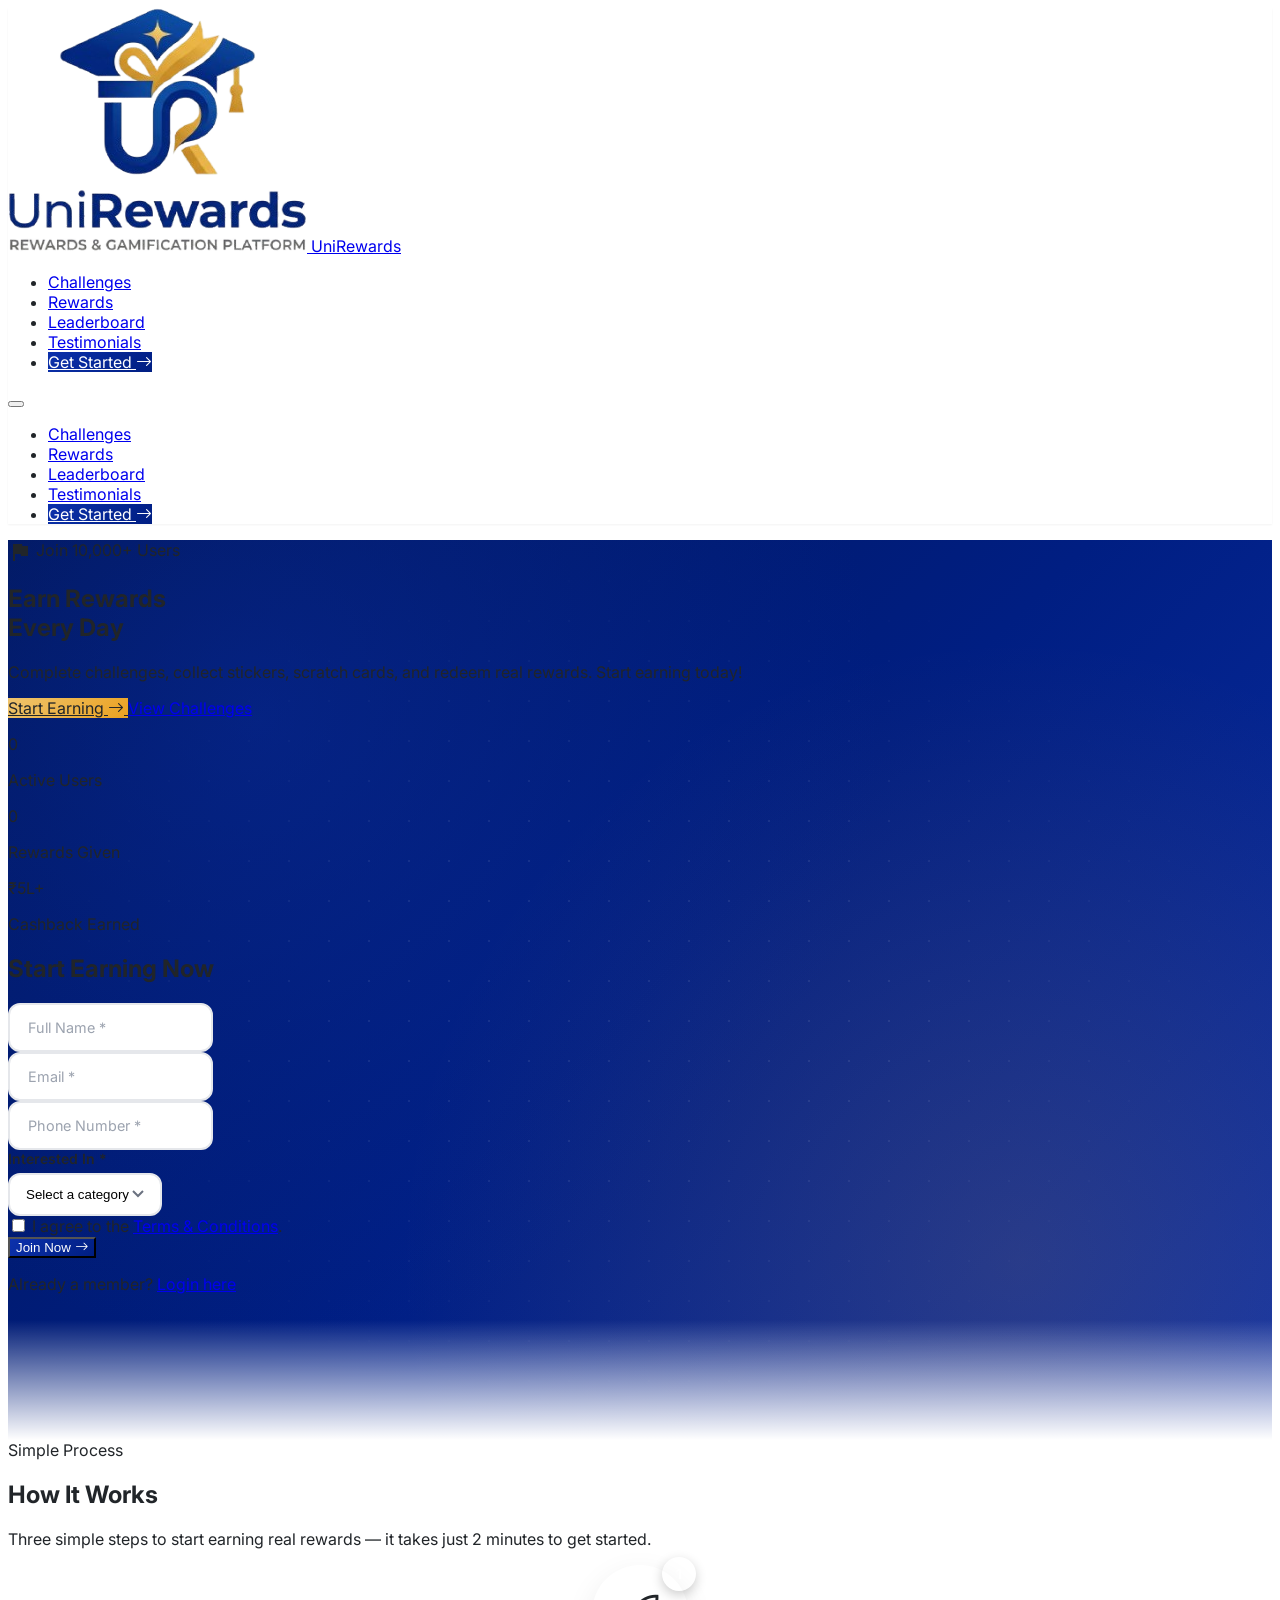
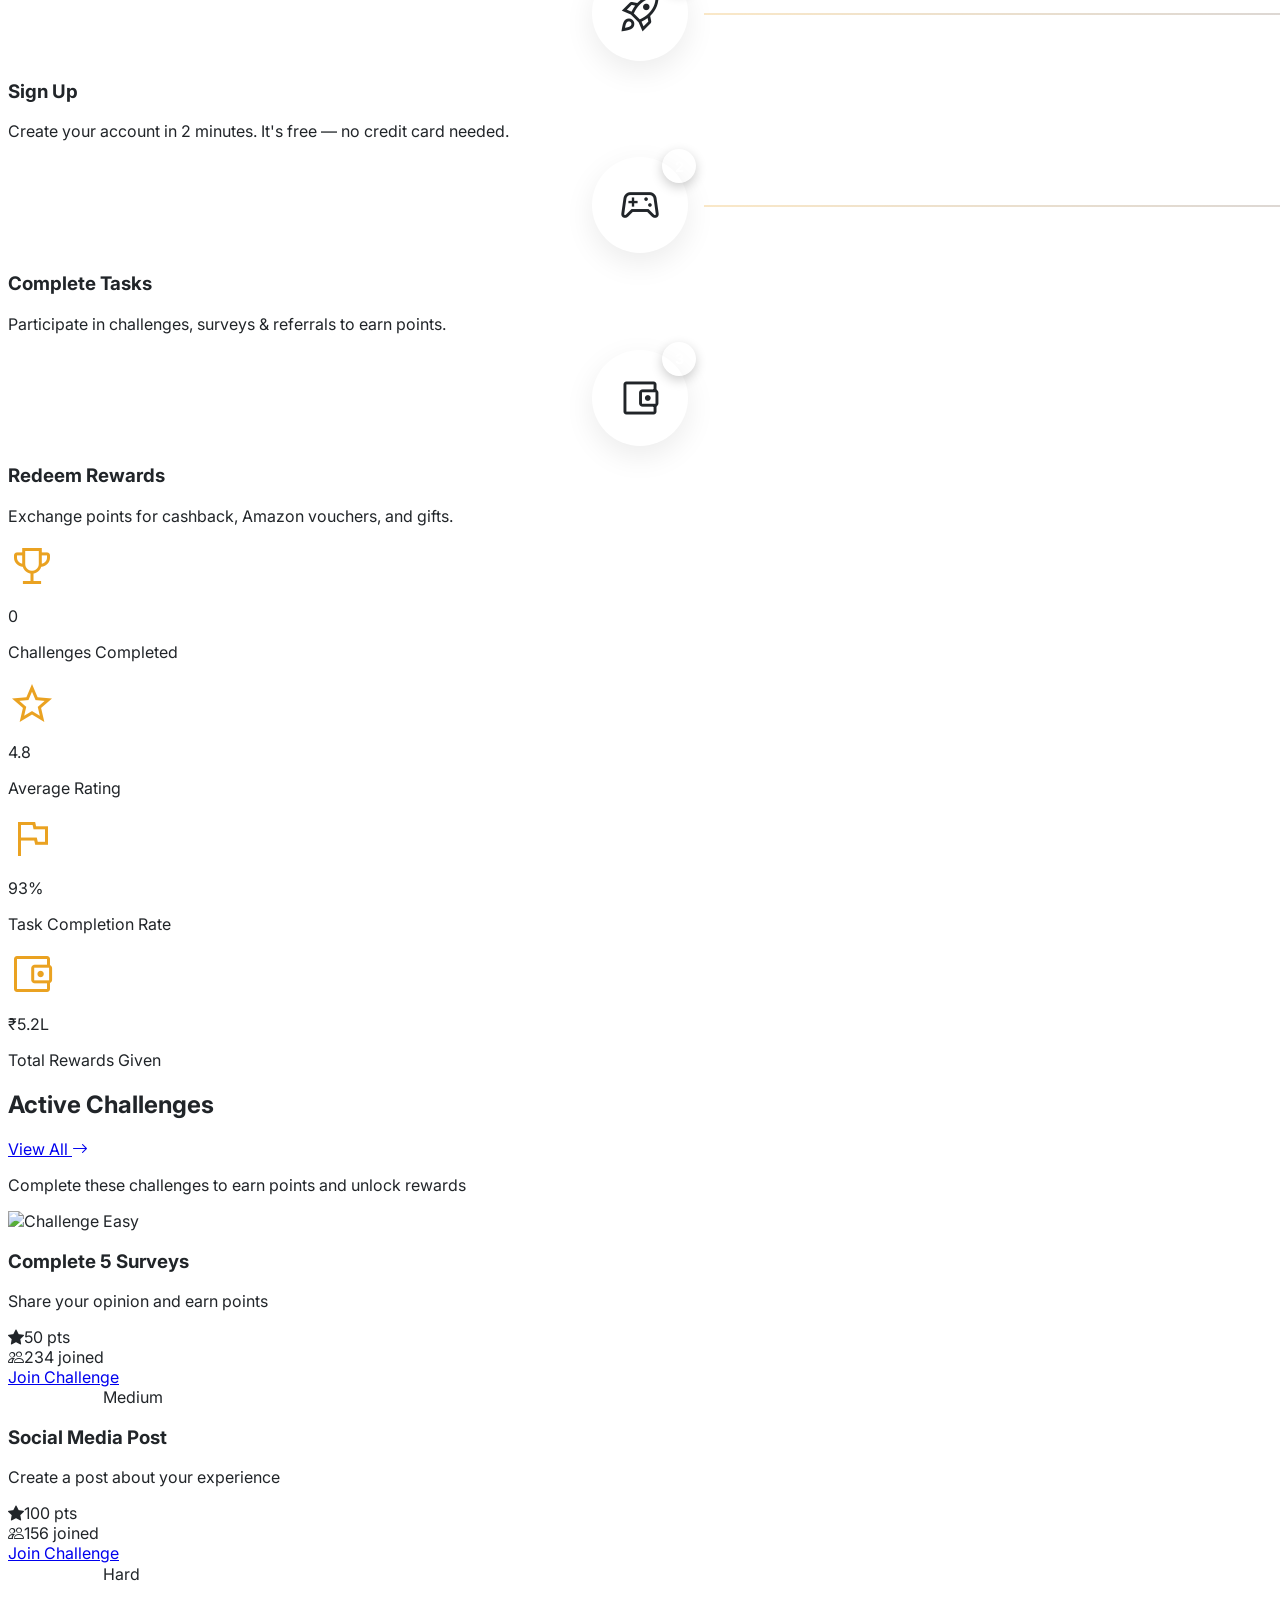
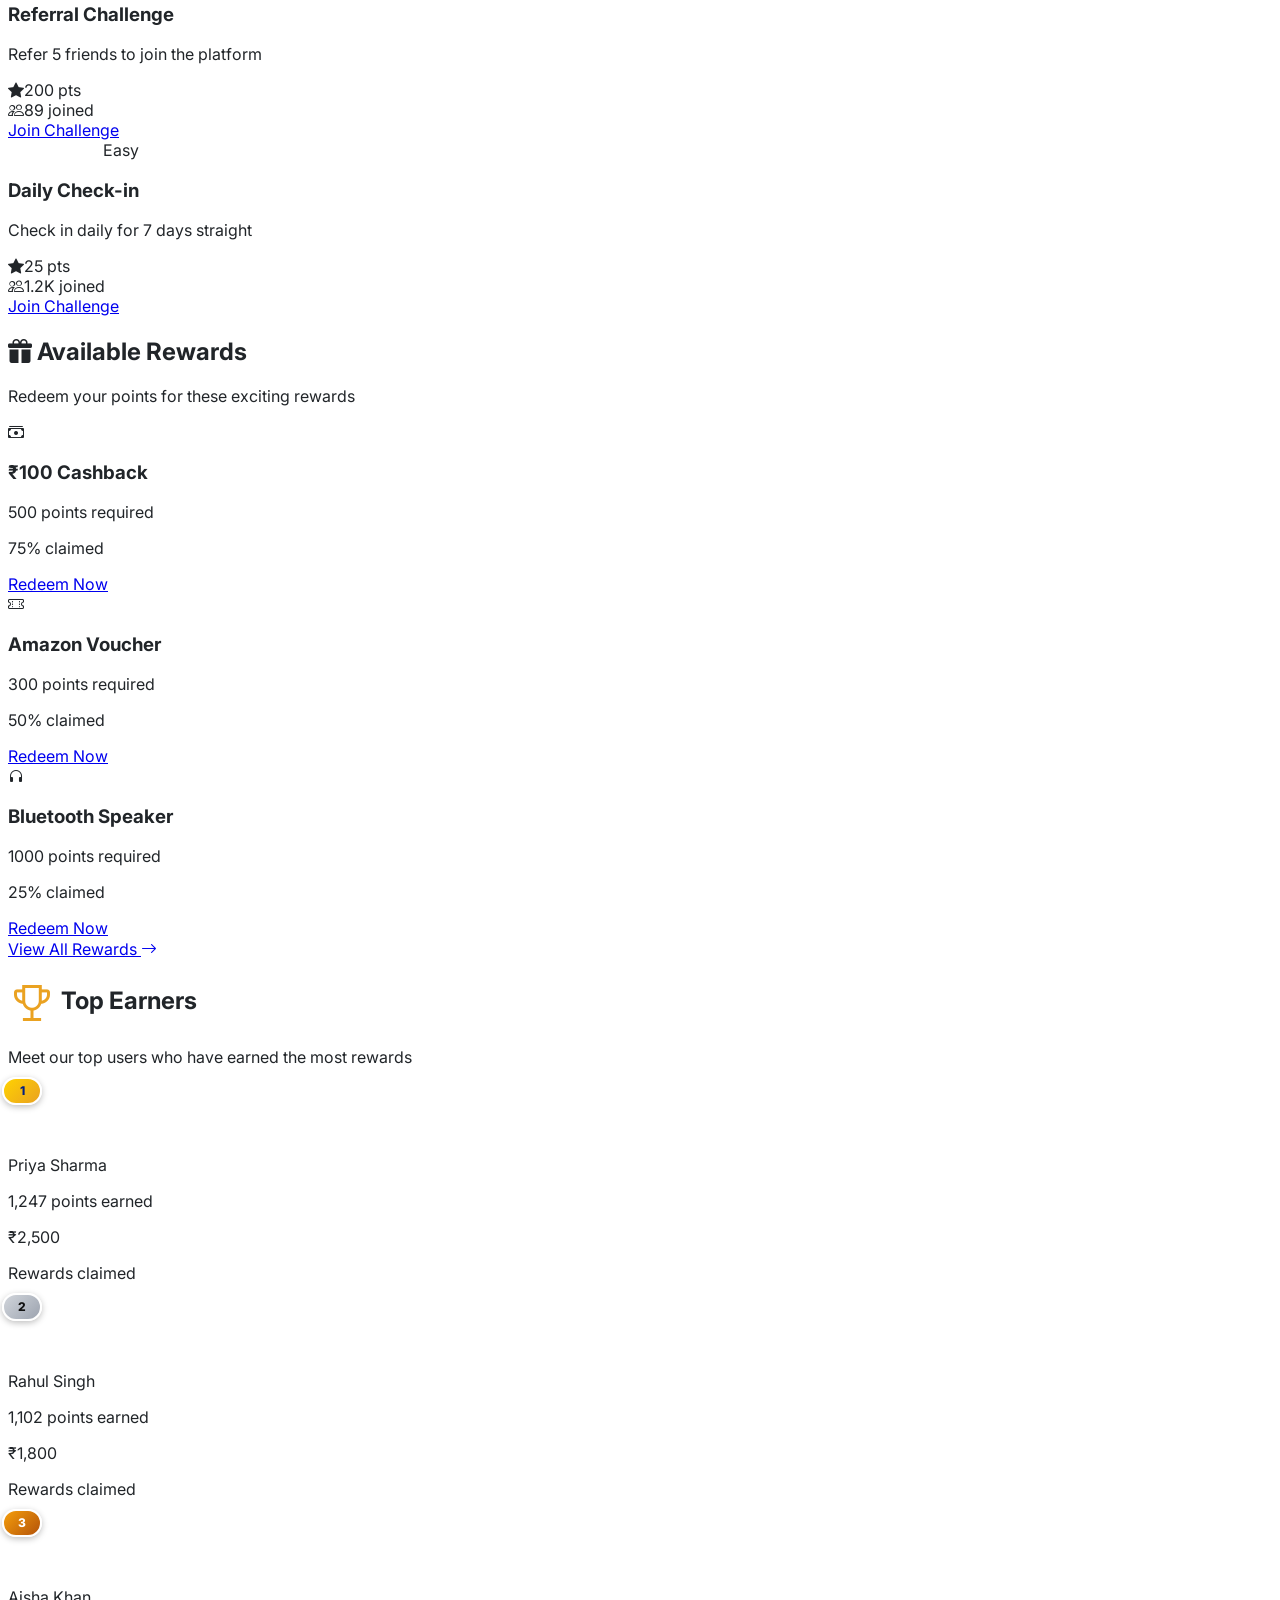
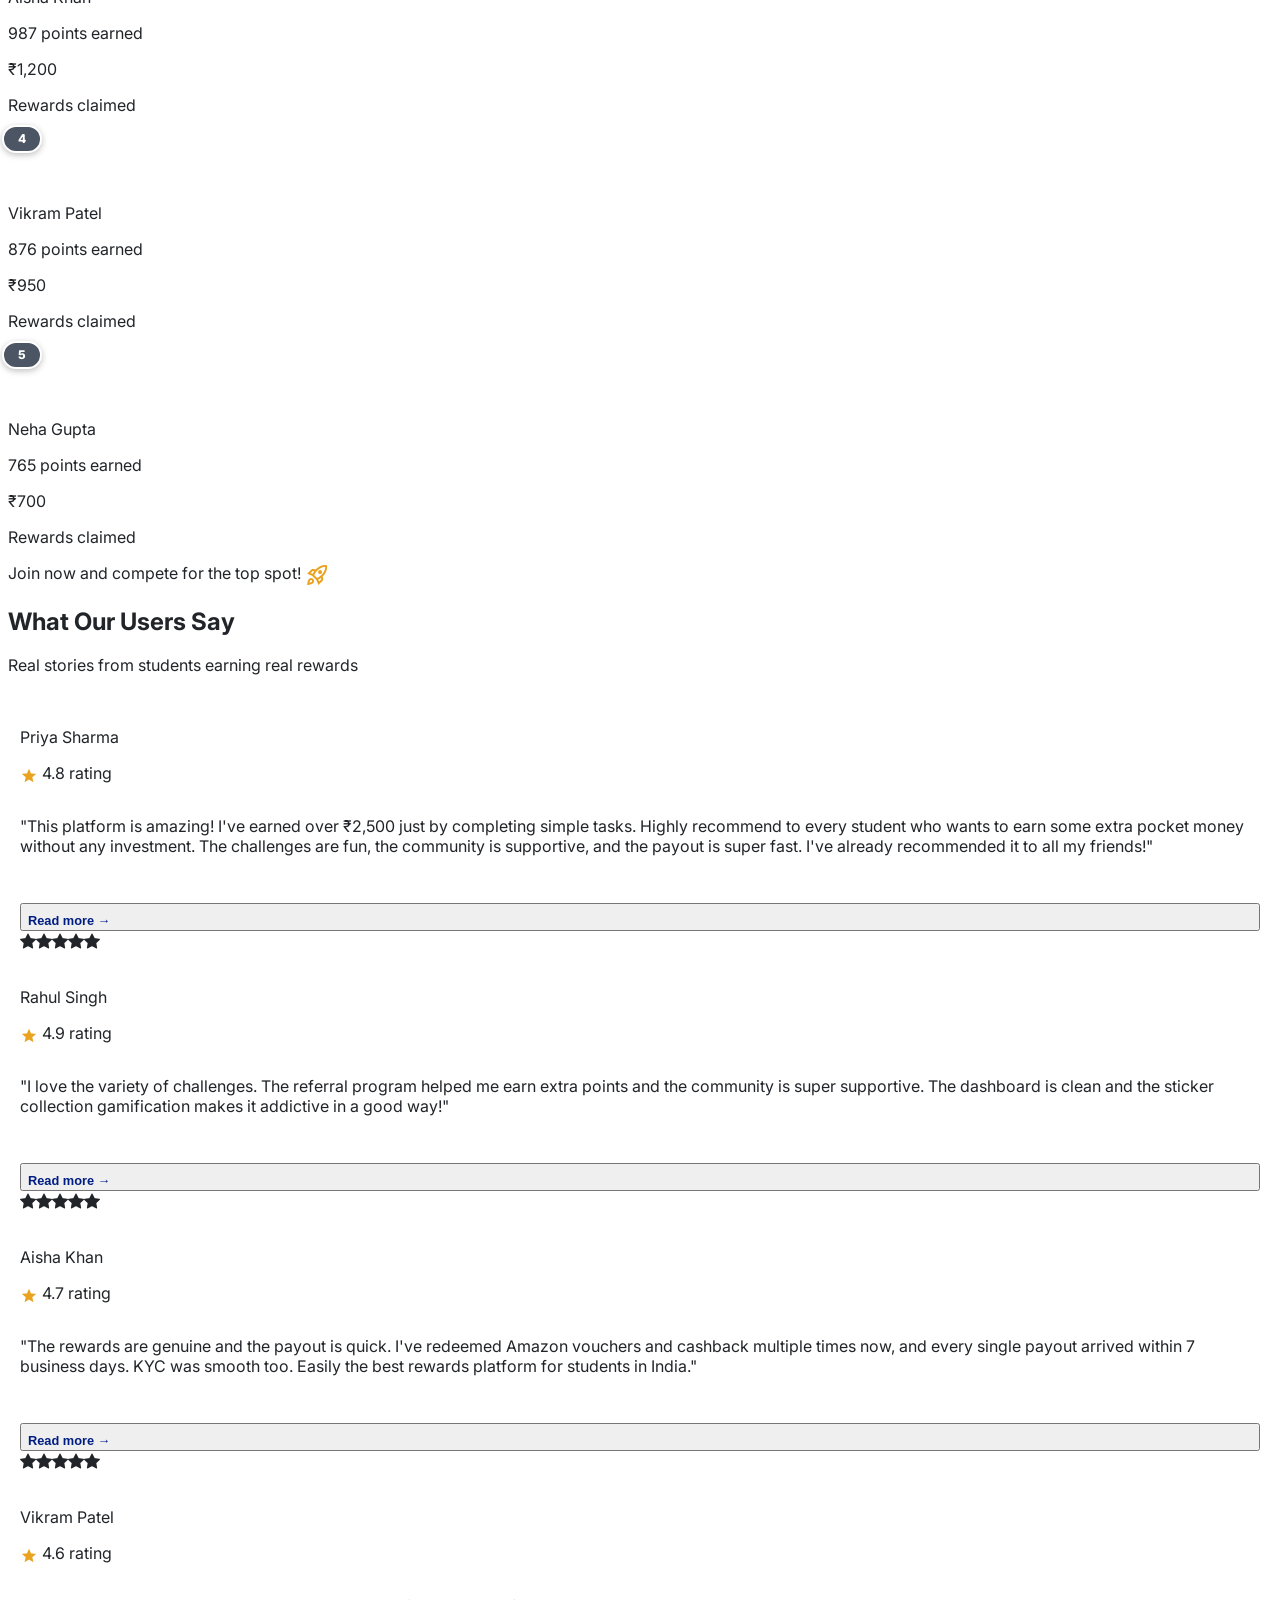
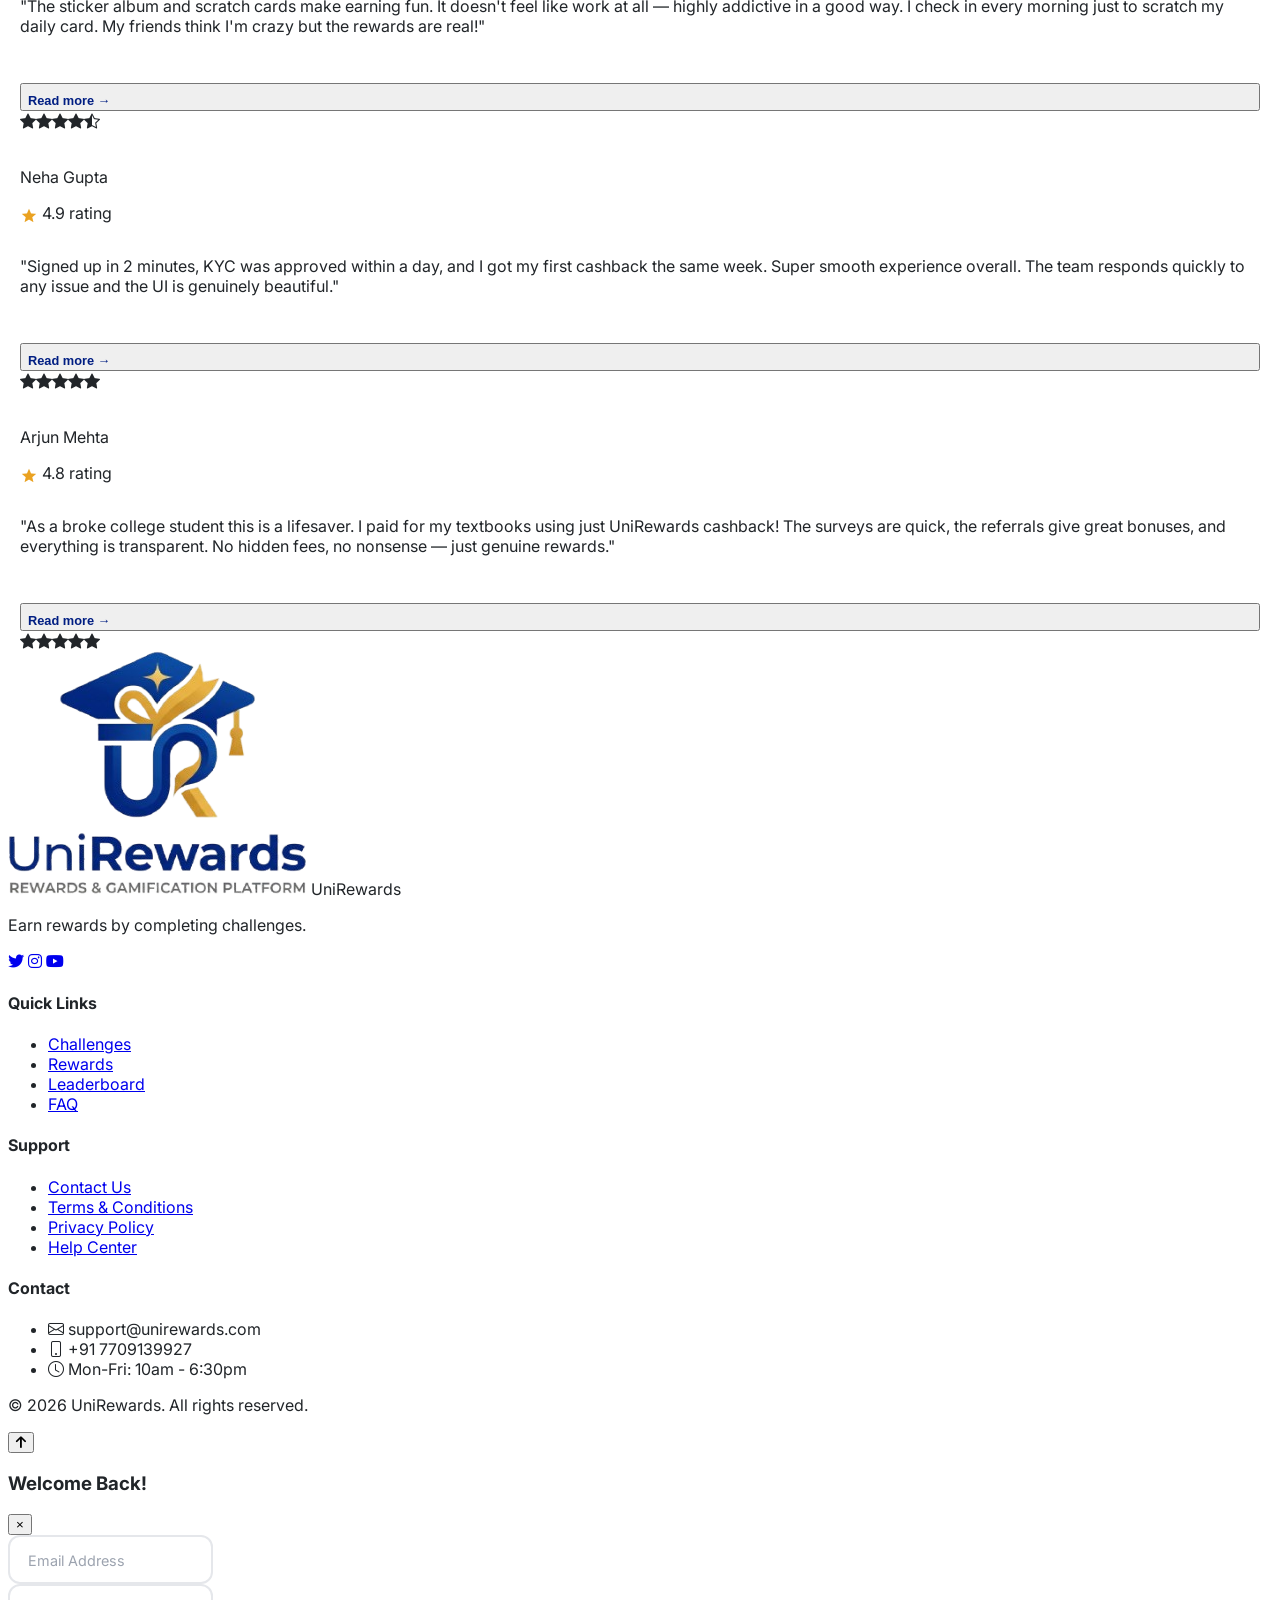
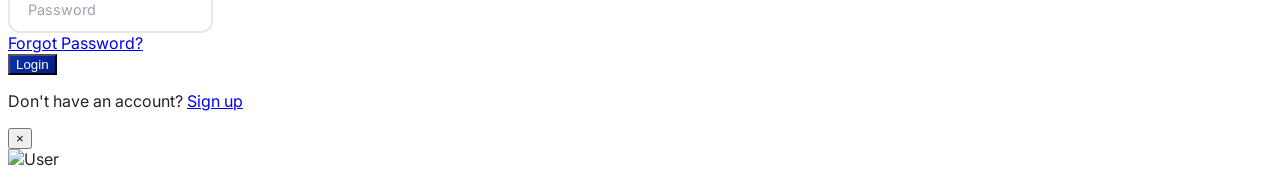
==== commit 89de013f: "Update index.html" ====
--- a/index.html
+++ b/index.html
@@ -222,7 +222,7 @@
             <div class="challenges-slider">
                 <div class="challenge-card bg-white rounded-xl overflow-hidden mx-3">
                     <div class="relative">
-                        <img src="https://picsum.photos/400/200?random=10" alt="Challenge" class="w-full h-48 object-cover" loading="lazy" />
+                        <img src="https://picsum.photos/400/200?random=10" alt="Challenge" class="w-full h-48 object-cover"/>
                         <span class="absolute top-3 right-3 px-3 py-1 bg-[#79B619] text-white text-xs font-bold rounded-full">Easy</span>
                     </div>
                     <div class="p-5">
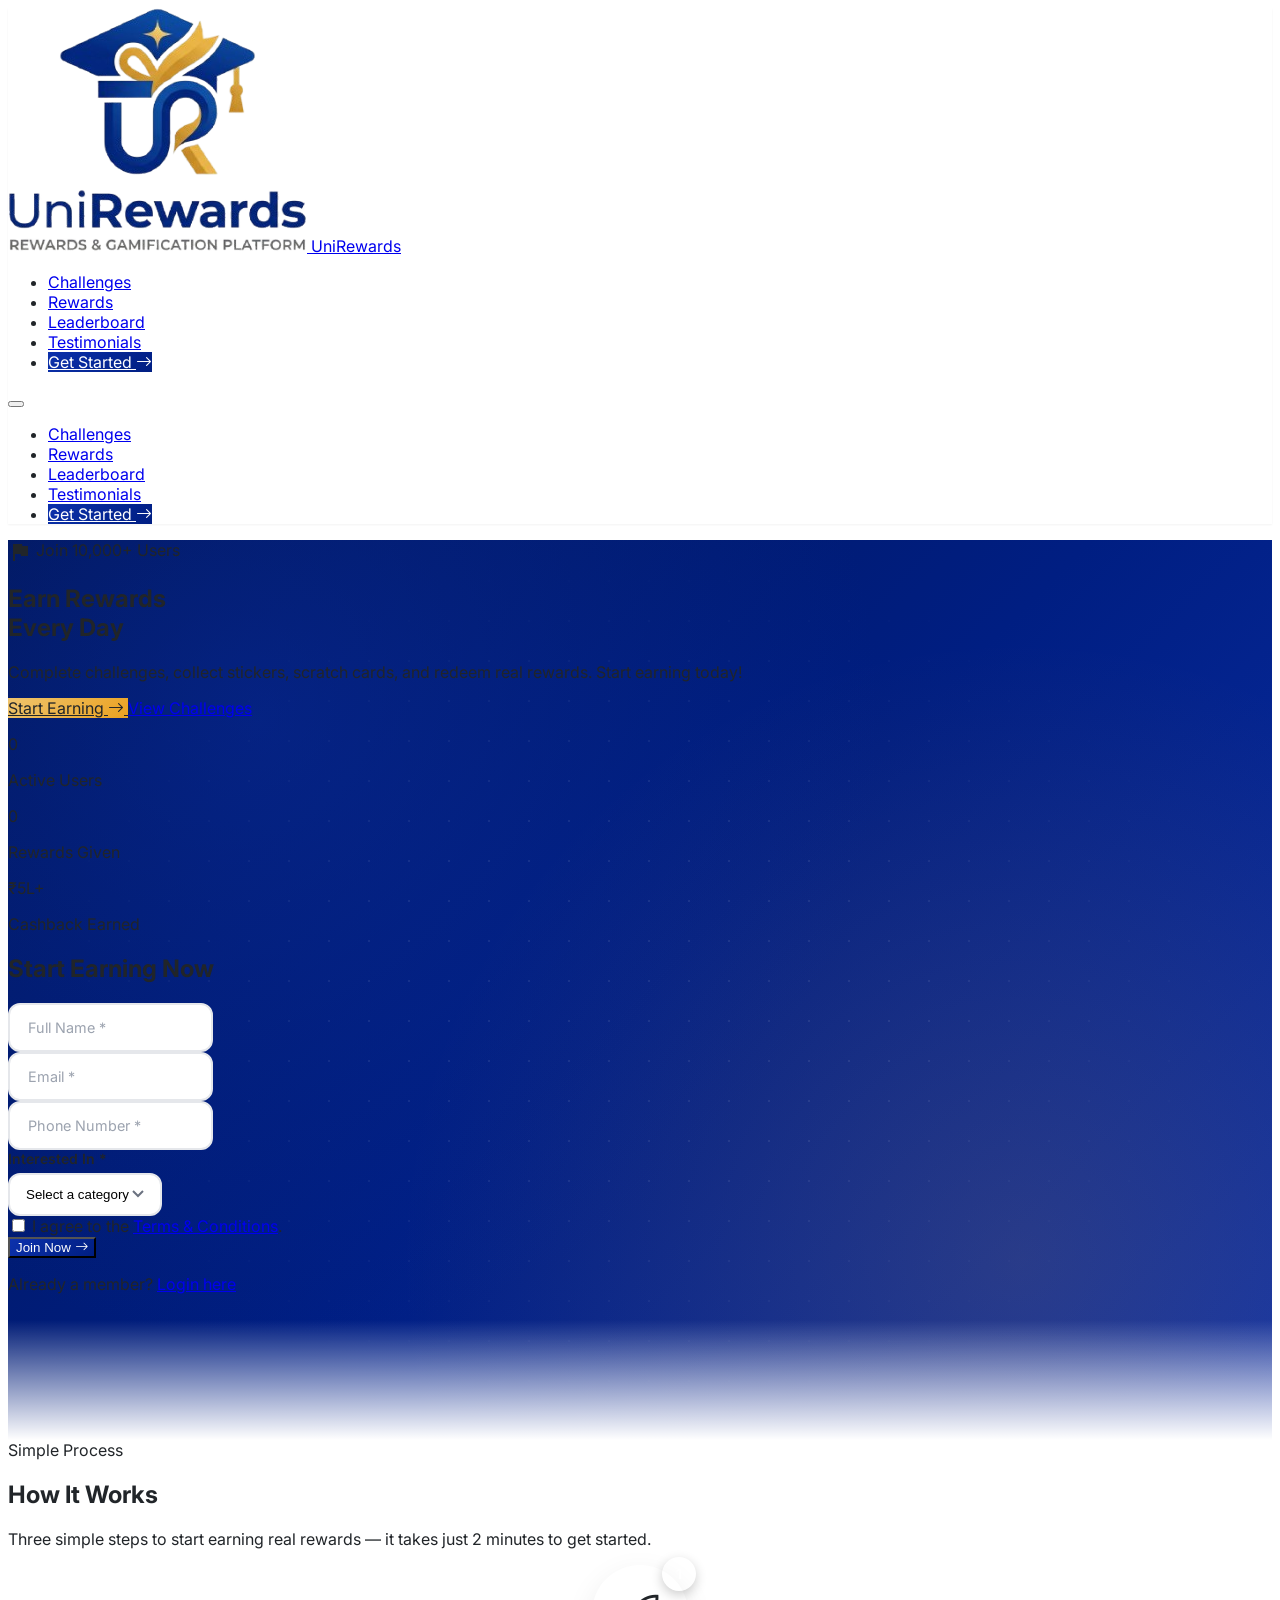
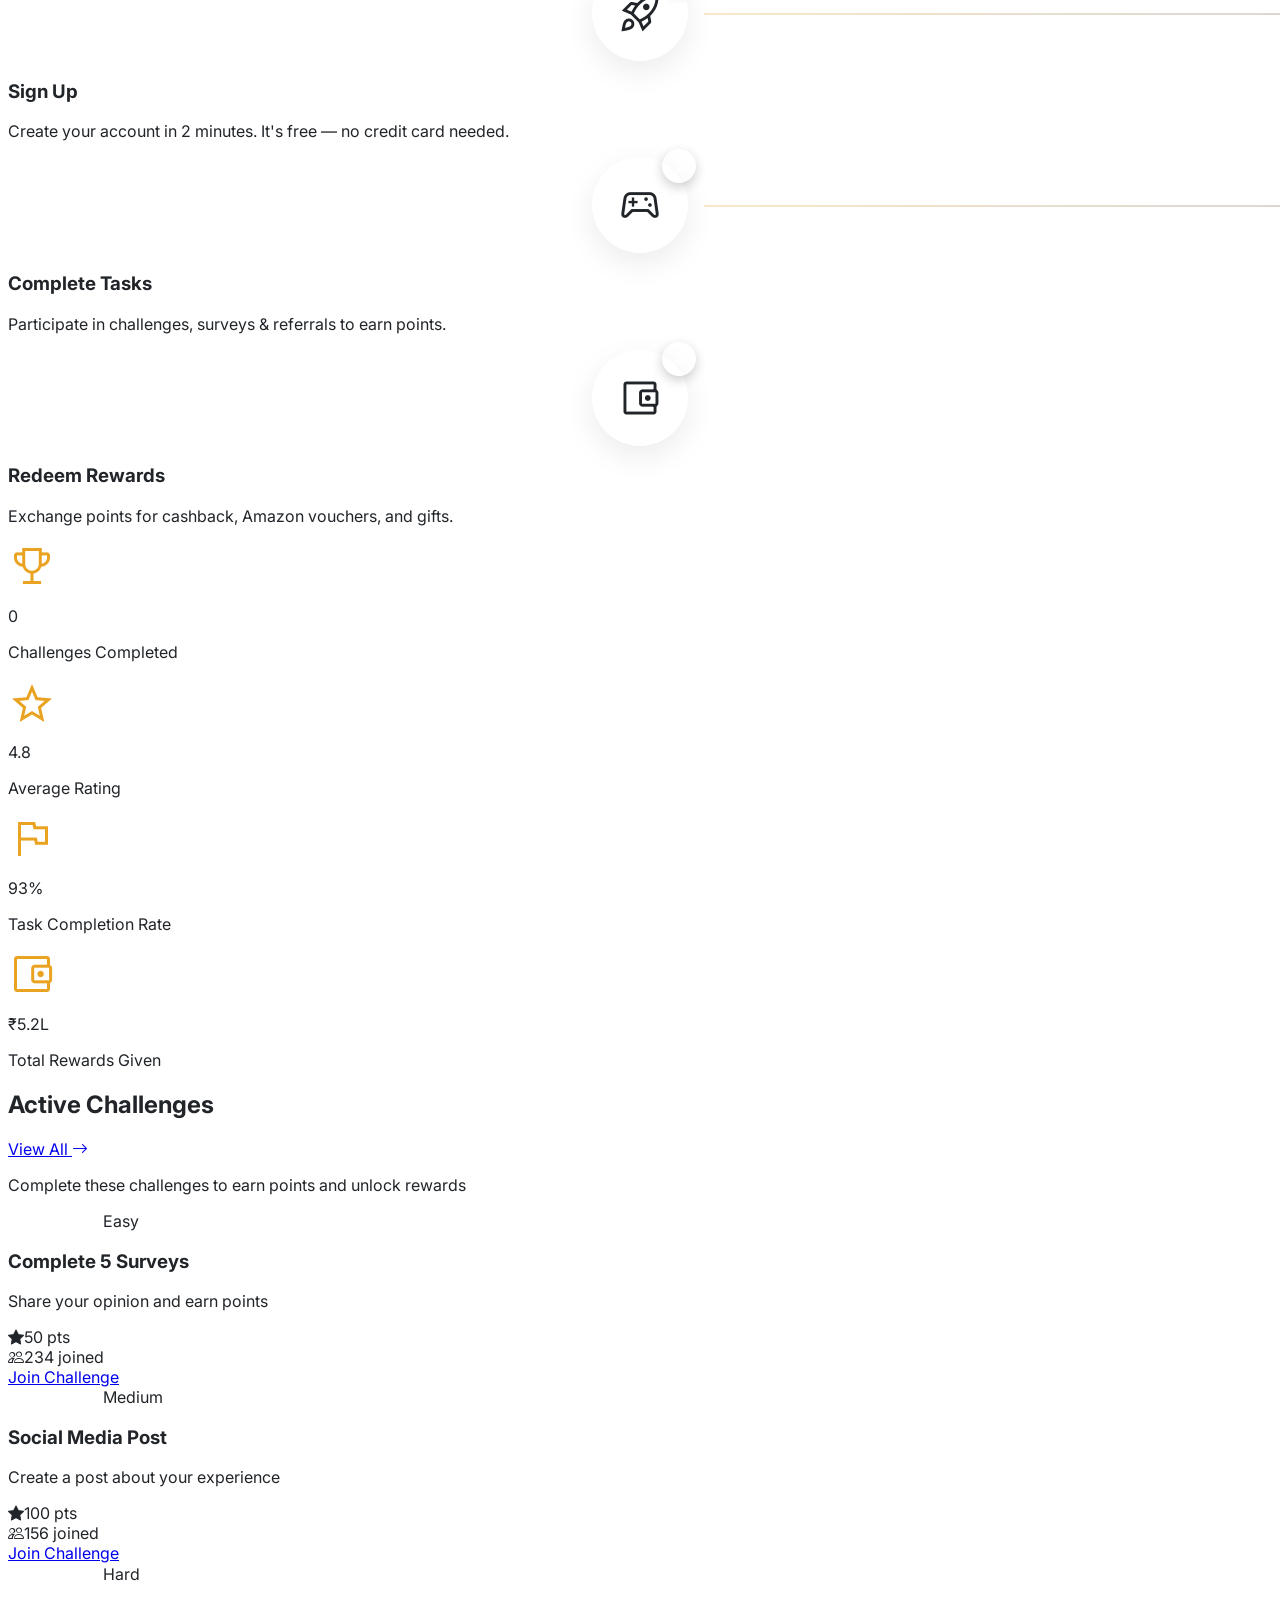
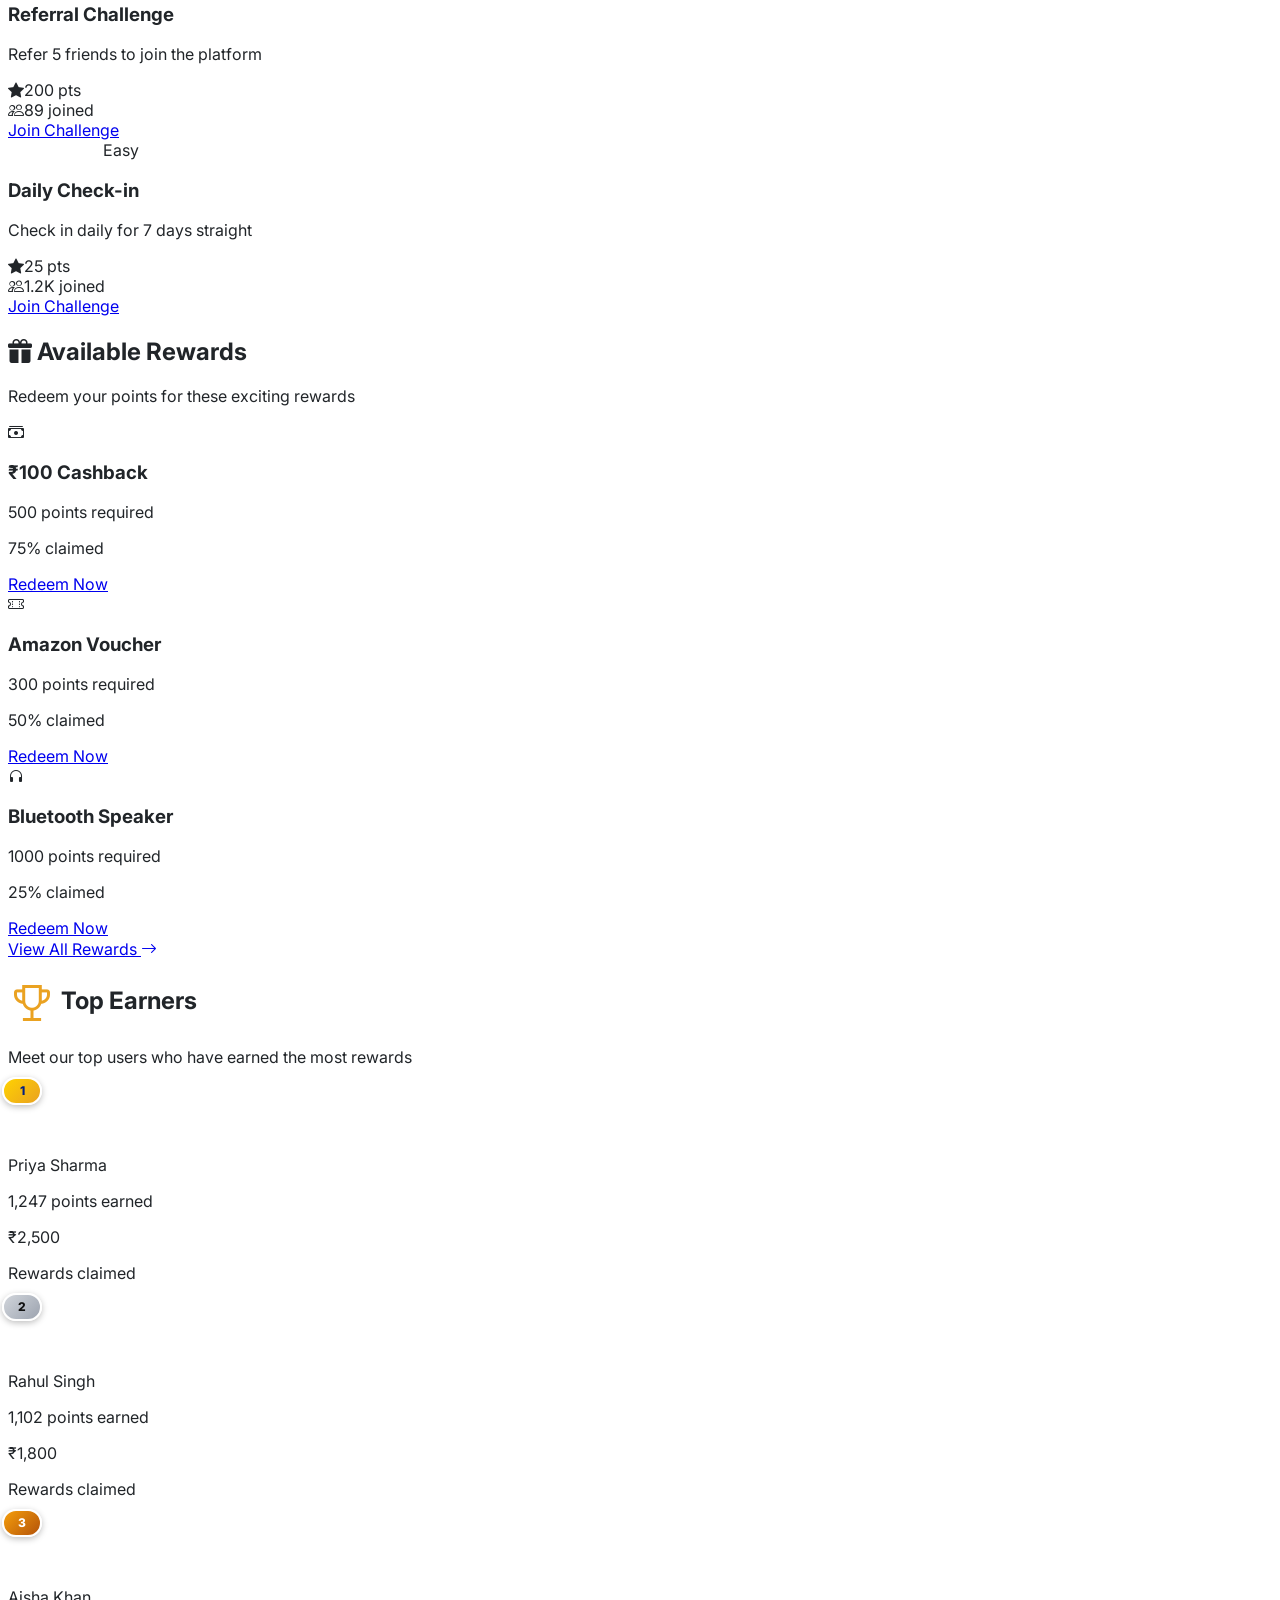
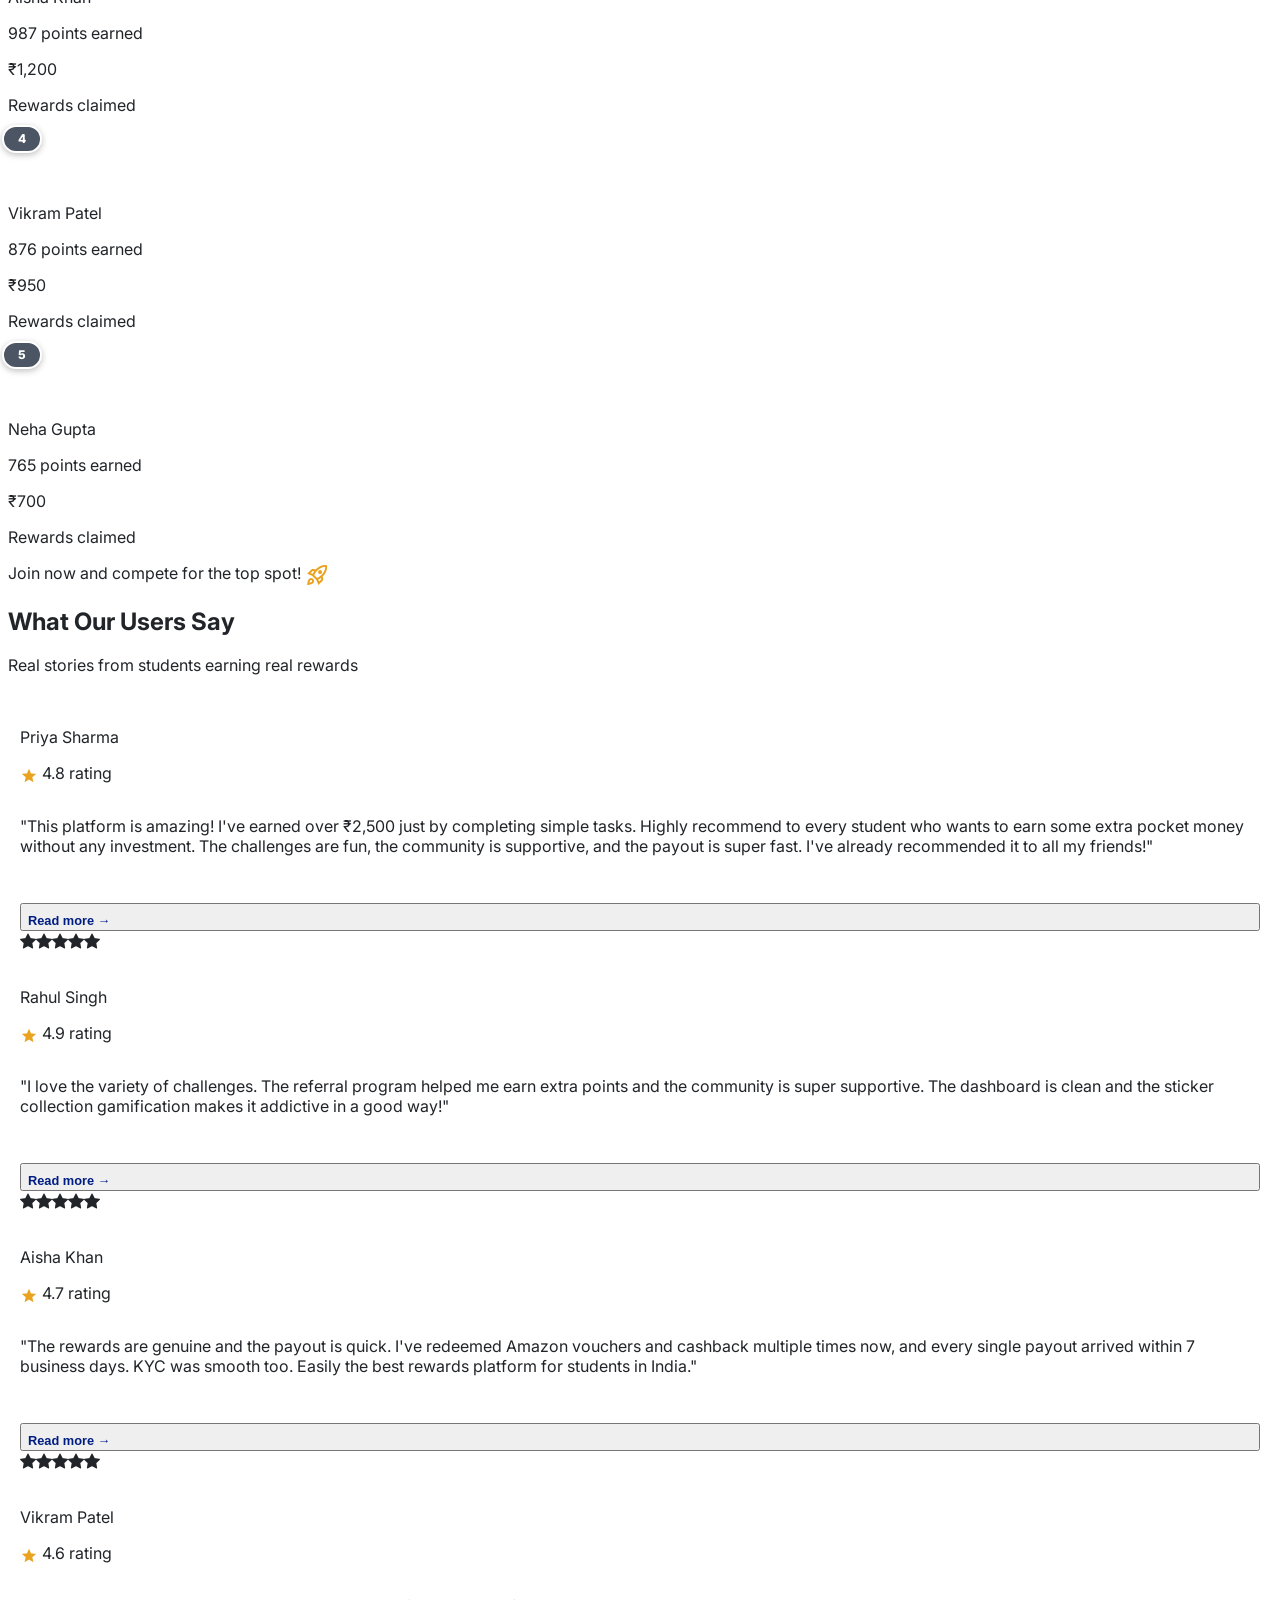
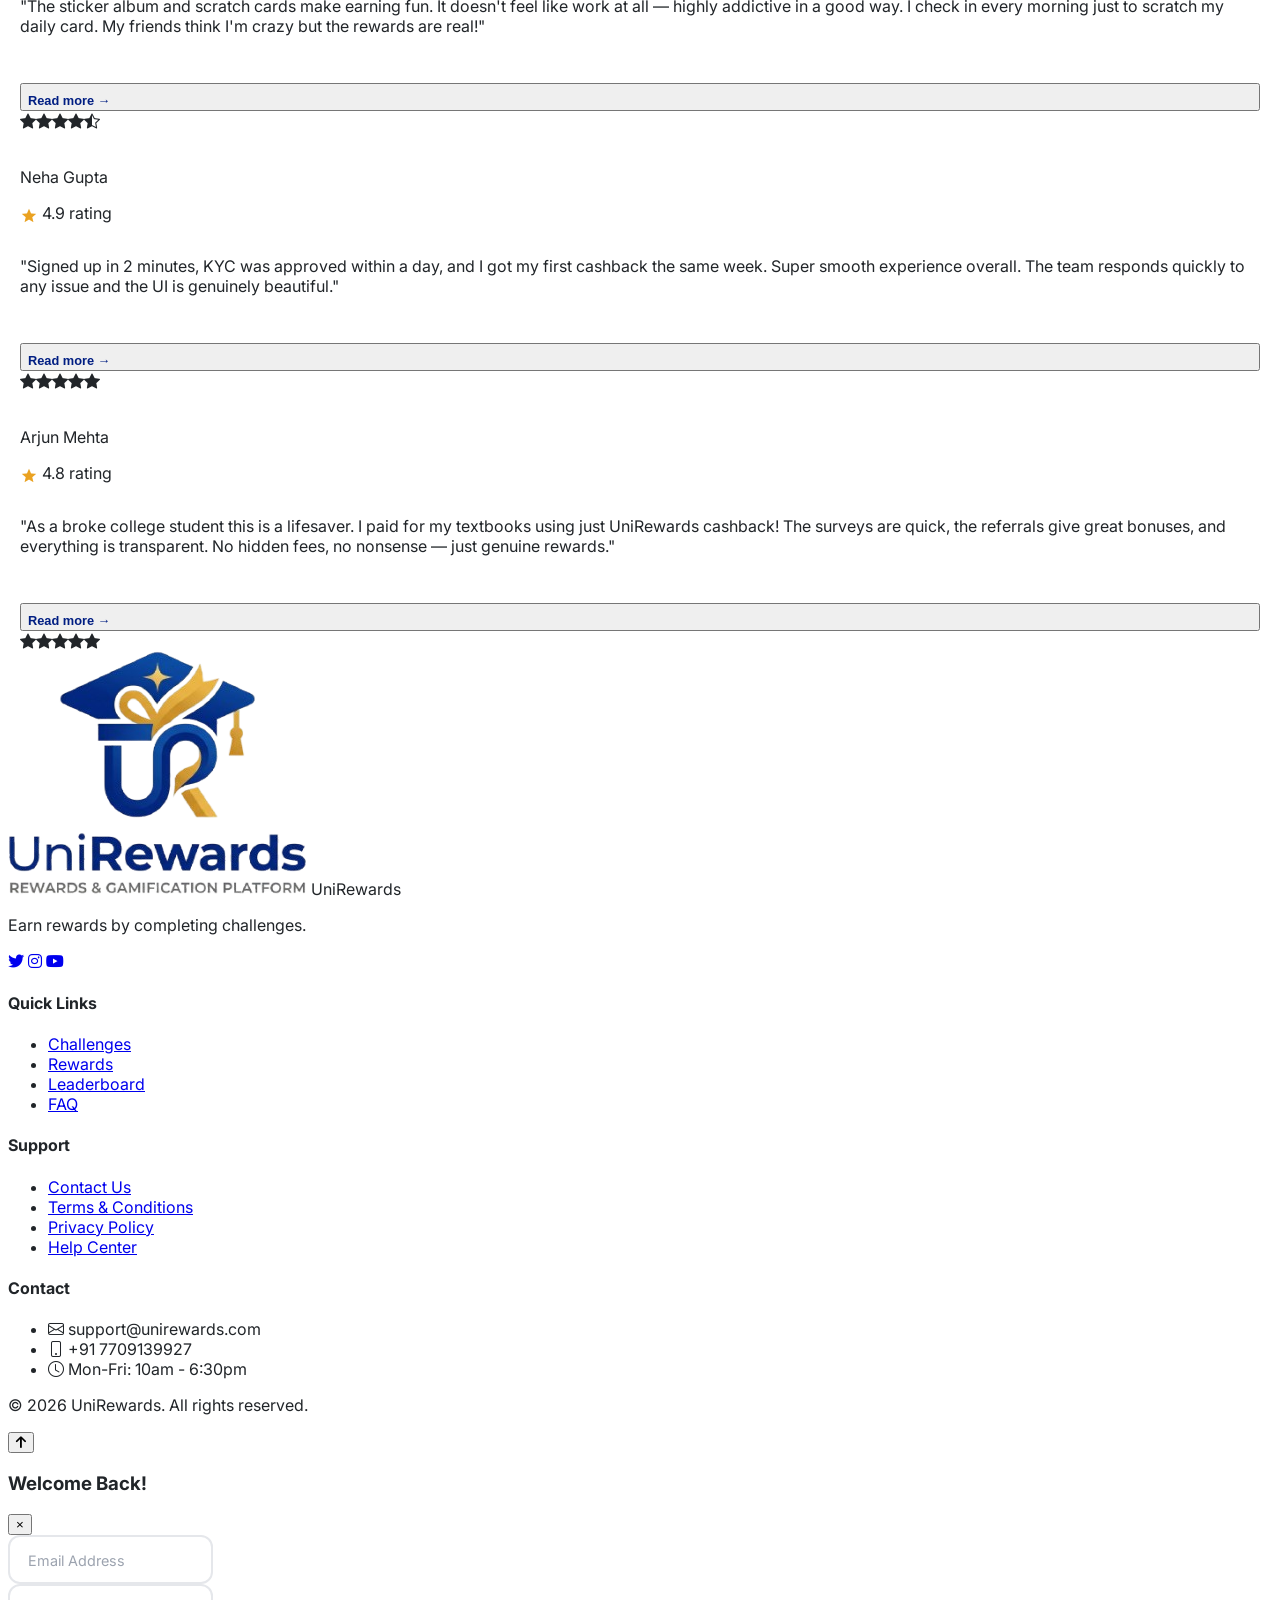
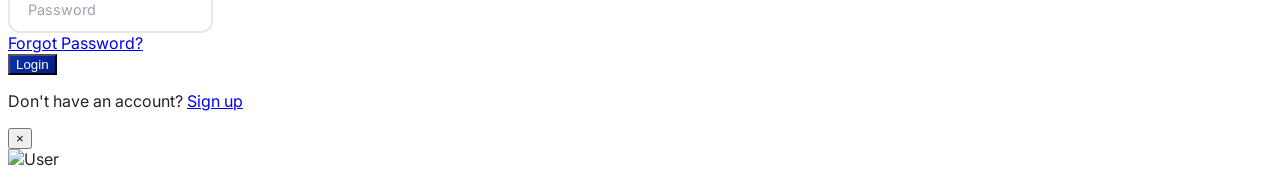
==== commit cf44a05e: "Update index.html" ====
--- a/index.html
+++ b/index.html
@@ -222,7 +222,7 @@
             <div class="challenges-slider">
                 <div class="challenge-card bg-white rounded-xl overflow-hidden mx-3">
                     <div class="relative">
-                        <img src="https://picsum.photos/400/200?random=10" alt="Challenge" class="w-full h-48 object-cover"/>
+                        <img src="https://picsum.photos/400/200?random=10" alt="Challenge" class="w-full h-48 object-cover" loading="lazy"/>
                         <span class="absolute top-3 right-3 px-3 py-1 bg-[#79B619] text-white text-xs font-bold rounded-full">Easy</span>
                     </div>
                     <div class="p-5">
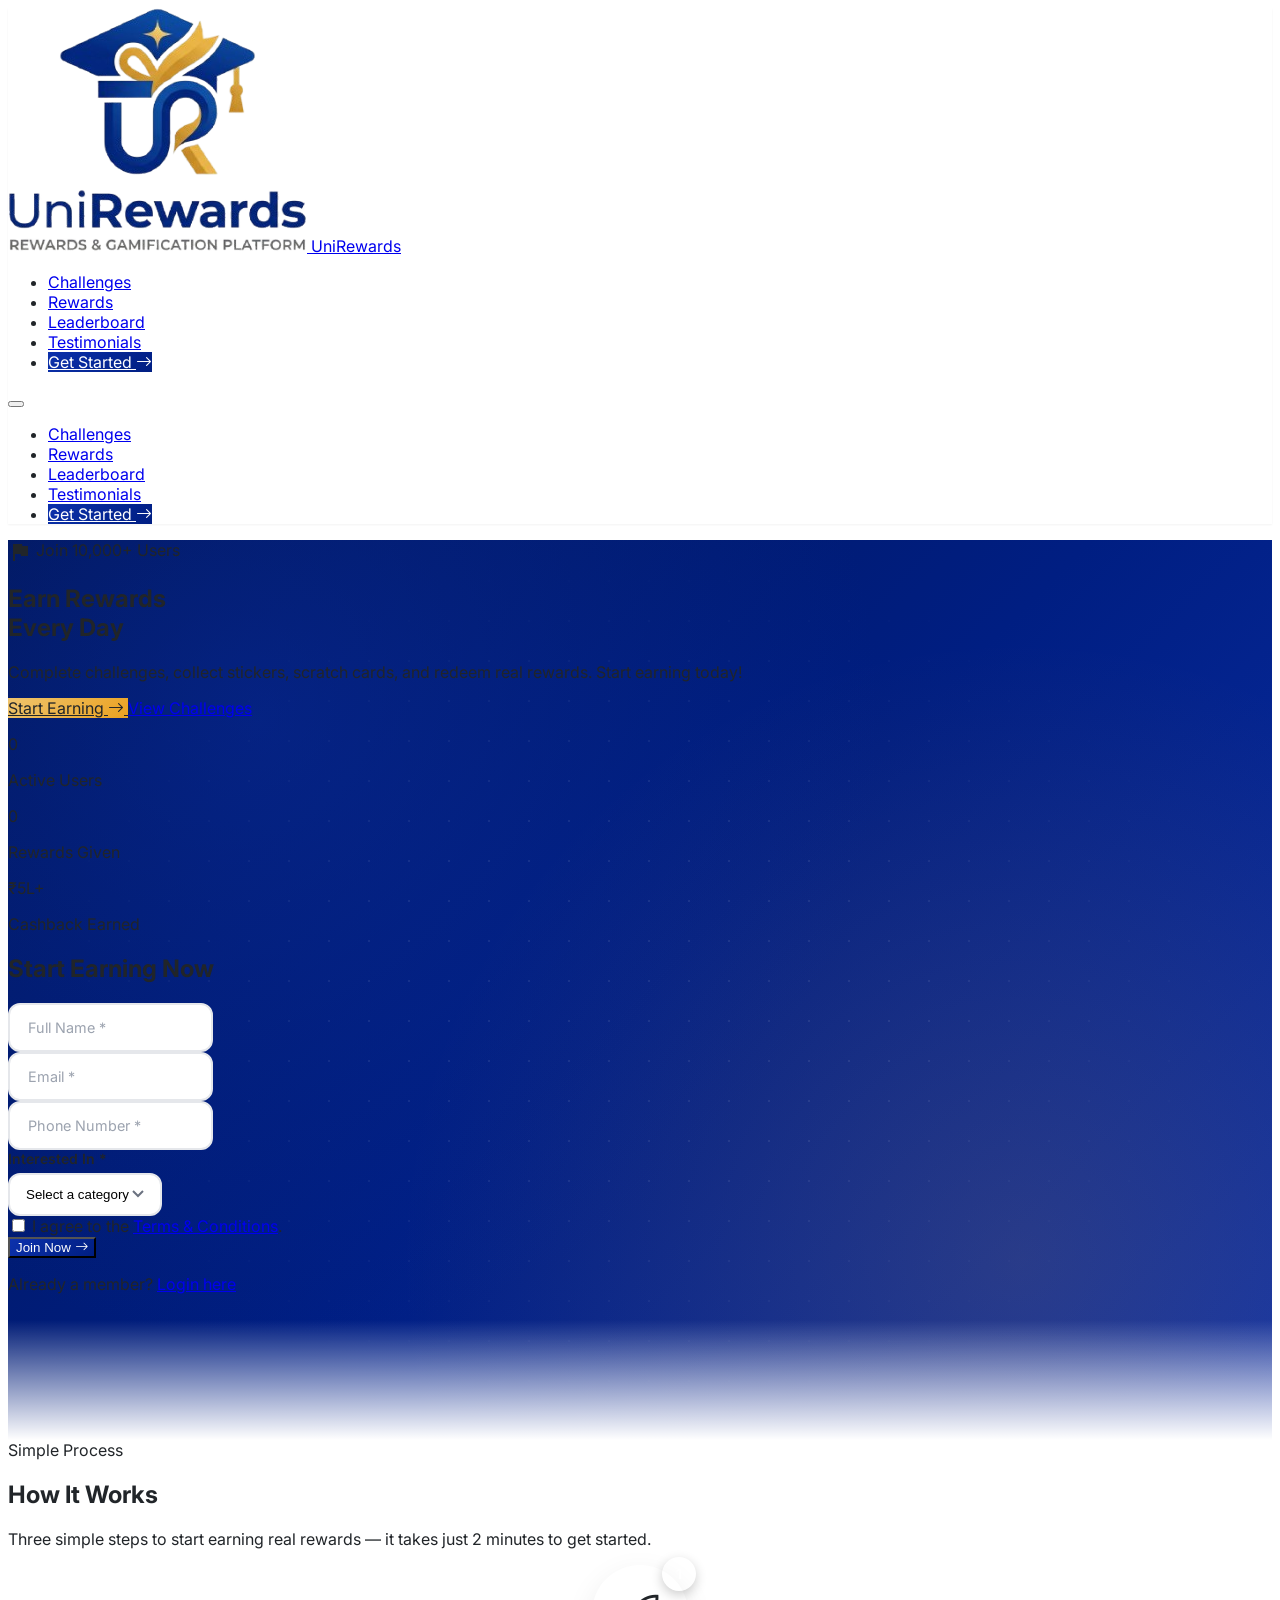
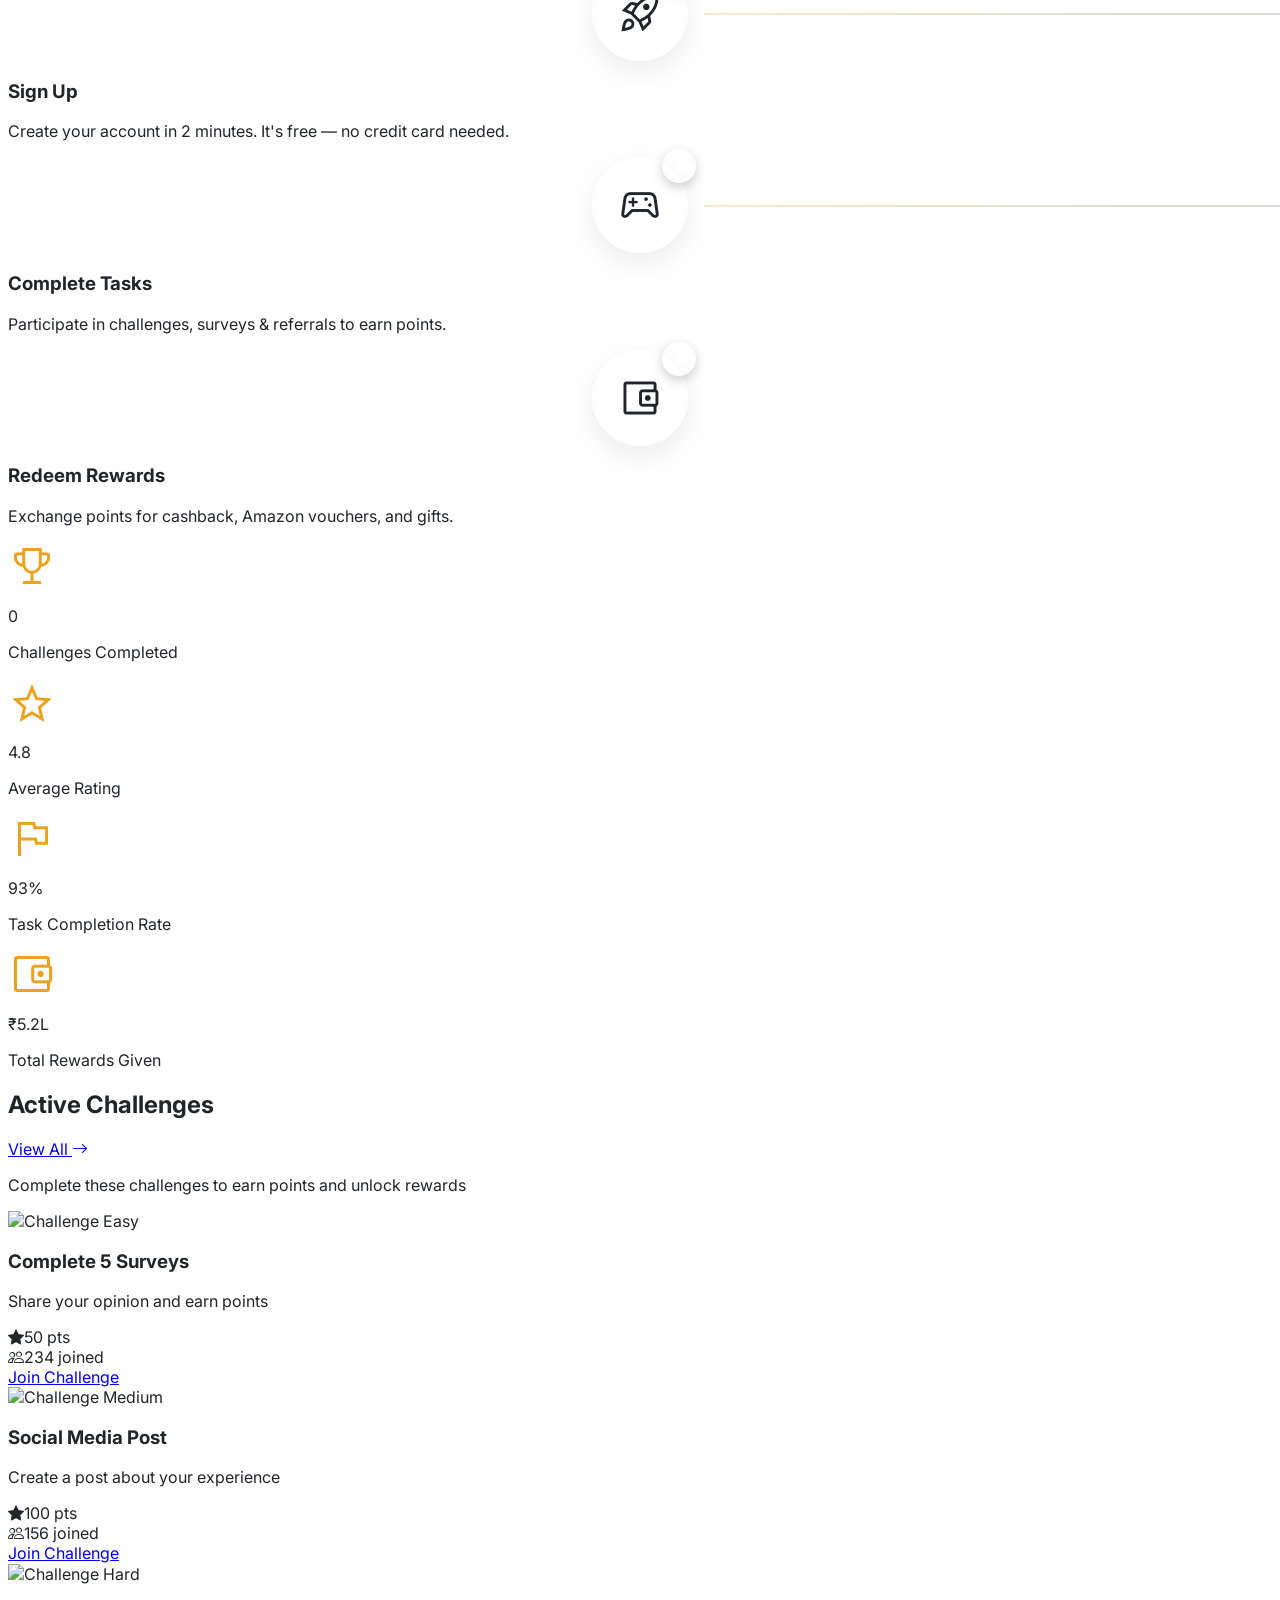
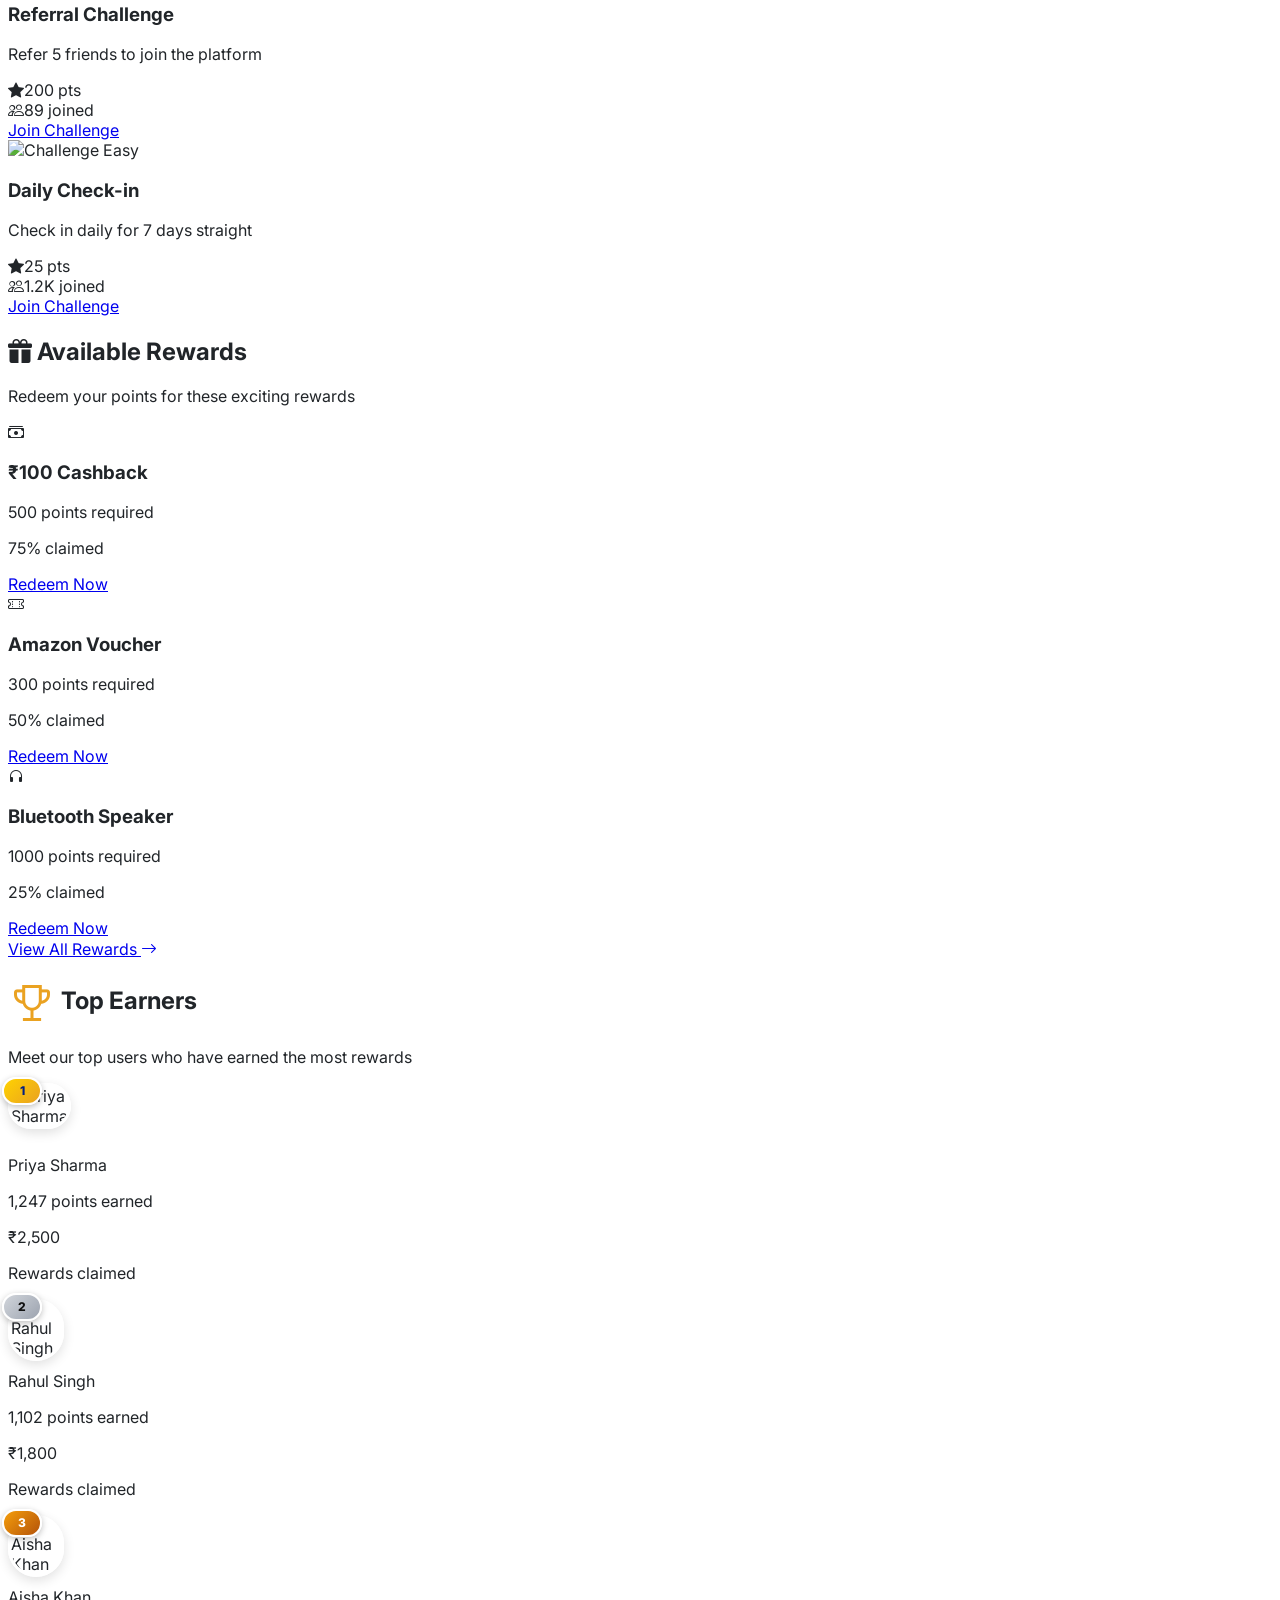
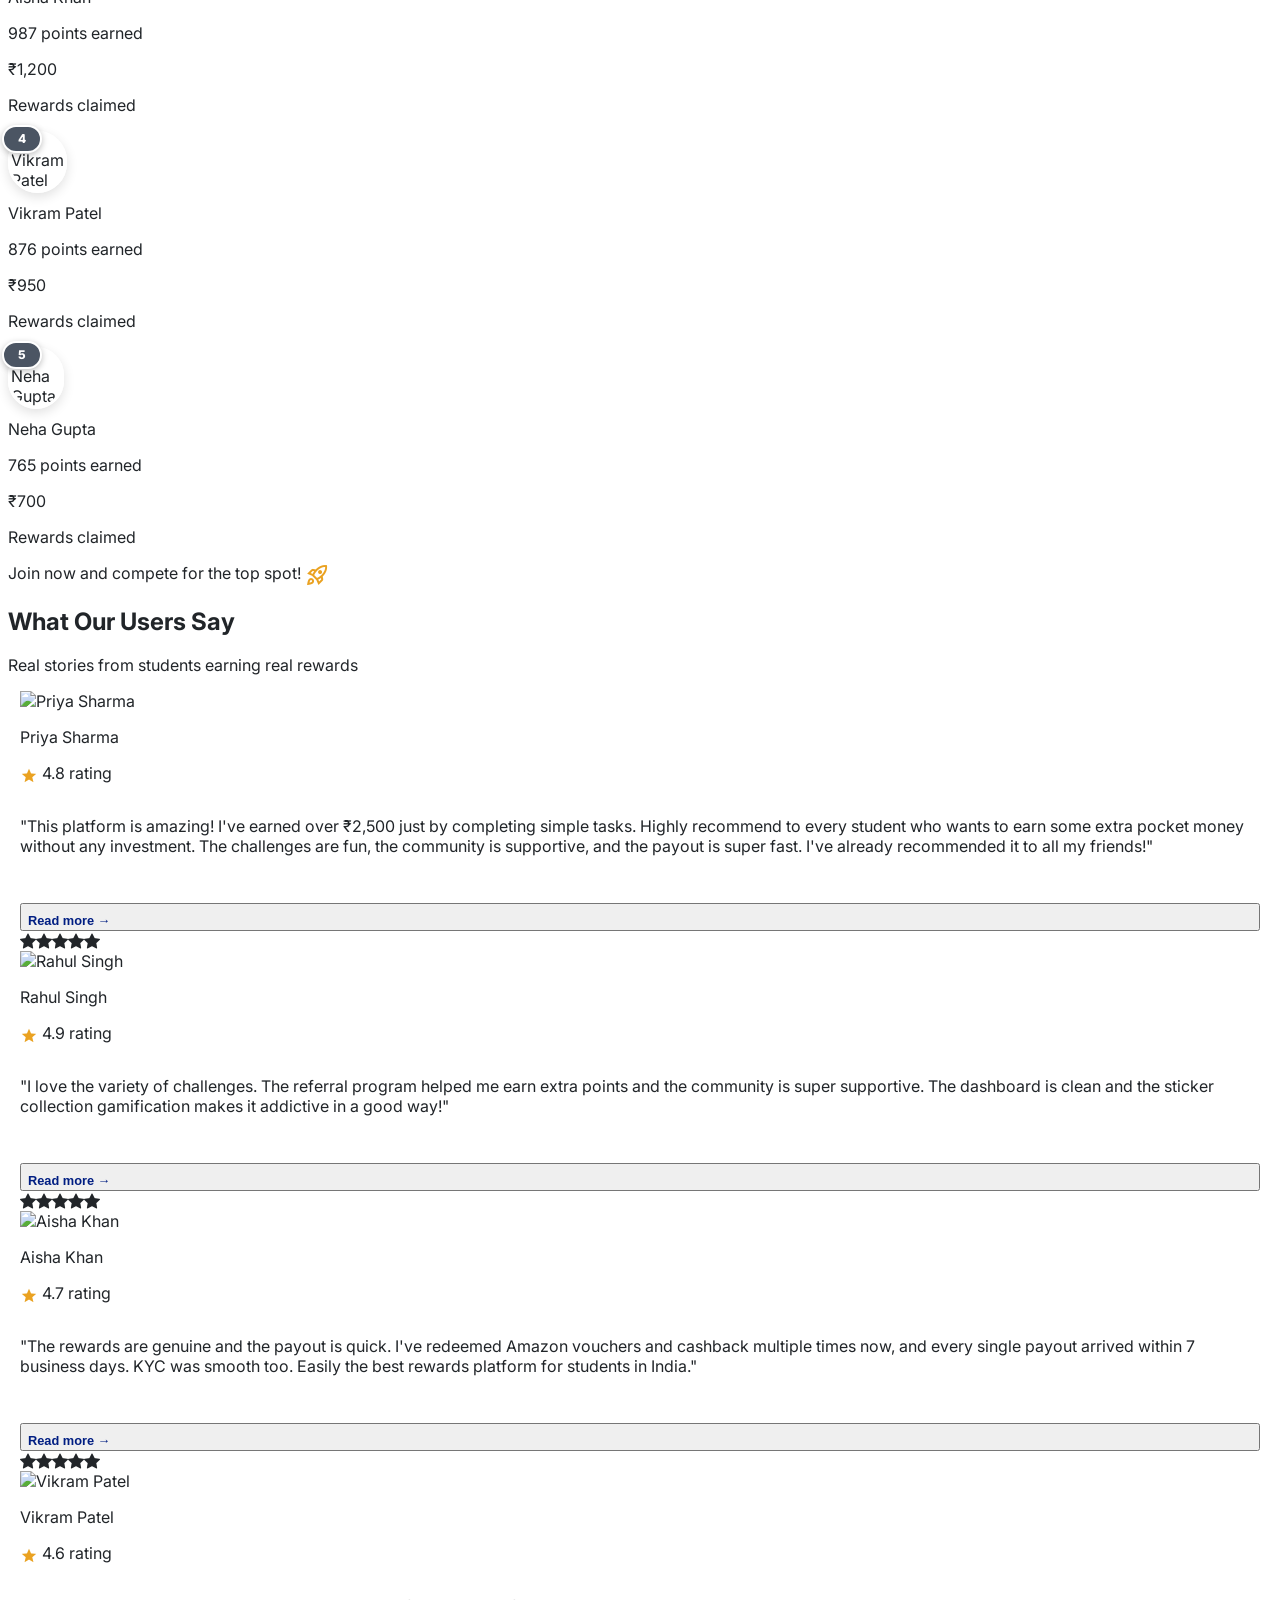
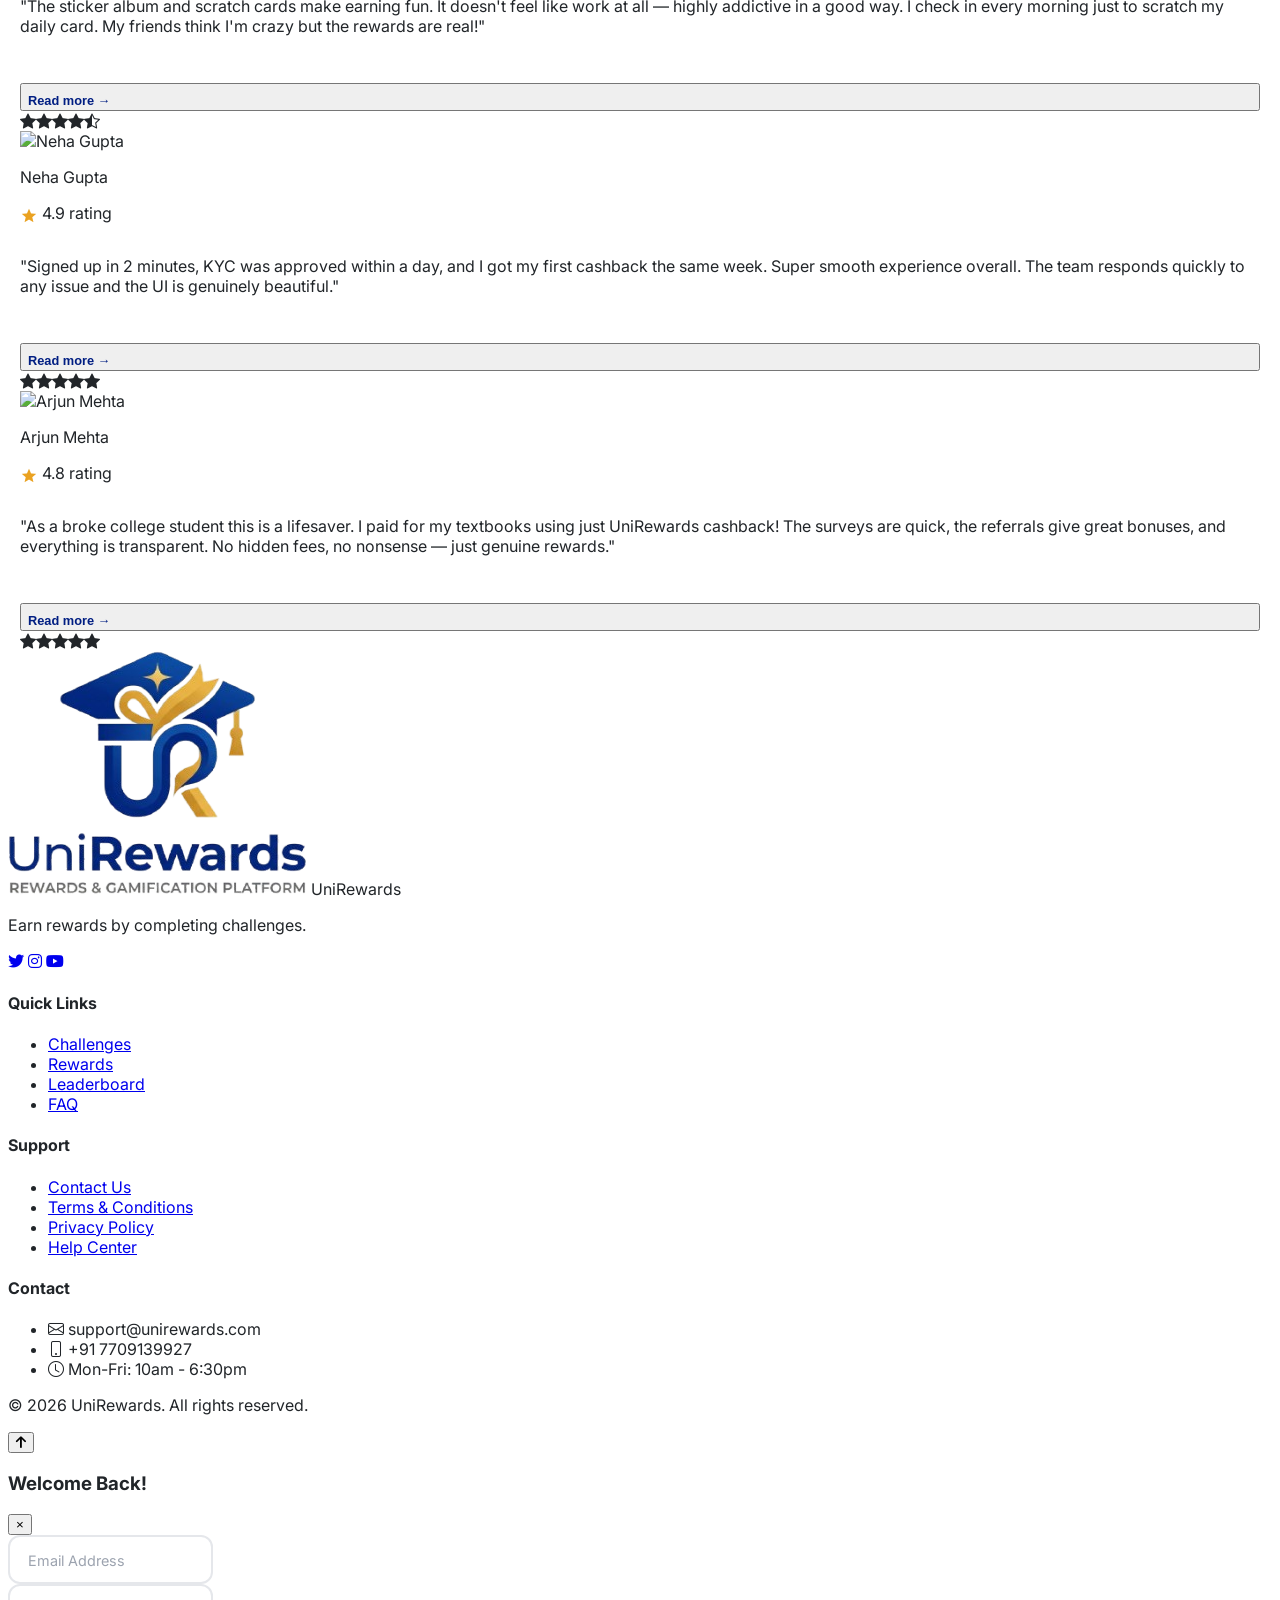
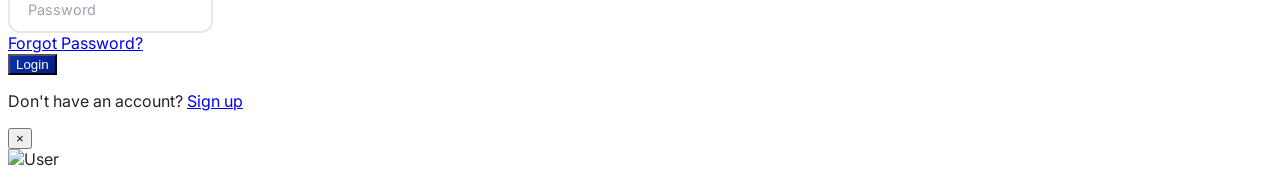
==== commit 6dd571bd: "Update index.html" ====
--- a/index.html
+++ b/index.html
@@ -222,7 +222,7 @@
             <div class="challenges-slider">
                 <div class="challenge-card bg-white rounded-xl overflow-hidden mx-3">
                     <div class="relative">
-                        <img src="https://picsum.photos/400/200?random=10" alt="Challenge" class="w-full h-48 object-cover" loading="lazy"/>
+                        <img src="https://picsum.photos/400/200?random=10" alt="Challenge" class="w-full h-48 object-cover"/>
                         <span class="absolute top-3 right-3 px-3 py-1 bg-[#79B619] text-white text-xs font-bold rounded-full">Easy</span>
                     </div>
                     <div class="p-5">
--- a/src/css/style.css
+++ b/src/css/style.css
@@ -321,9 +321,7 @@
   padding: 12px 16px;
   border: 2px solid #e5e7eb;
   border-radius: var(--radius-md);
-  -webkit-appearance: none;
-     -moz-appearance: none;
-          appearance: none;
+  appearance: none;
   background: var(--white);
   background-image: url("data:image/svg+xml,%3Csvg xmlns='http://www.w3.org/2000/svg' width='12' height='8' viewBox='0 0 12 8'%3E%3Cpath d='M1 1l5 5 5-5' stroke='%236b7280' stroke-width='2' fill='none'/%3E%3C/svg%3E");
   background-repeat: no-repeat;
@@ -365,15 +363,6 @@
   font-size: 0.9rem;
   background: transparent;
   padding: 0 4px;
-}
-
-.floating-input .form-input:not(:-moz-placeholder) + .floating-label {
-  top: 10px;
-  transform: translateY(0);
-  font-size: 0.7rem;
-  color: var(--primary-blue);
-  background: var(--white);
-  font-weight: 600;
 }
 
 .floating-input .form-input:focus + .floating-label,
@@ -737,14 +726,12 @@
   }
 }
 img[loading=lazy] {
-  opacity: 0;
   transition: opacity 0.4s ease;
 }
 
-img[loading=lazy].loaded {
+/*img[loading="lazy"].loaded {
   opacity: 1;
-}
-
+}*/
 @keyframes shake {
   0%, 100% {
     transform: translateX(0);
@@ -824,8 +811,7 @@
 .earner-avatar img {
   width: 100%;
   height: 100%;
-  -o-object-fit: cover;
-     object-fit: cover;
+  object-fit: cover;
   border-radius: 9999px;
   border: 3px solid #fff;
   box-shadow: 0 4px 12px rgba(0, 0, 0, 0.12);
@@ -1304,4 +1290,4 @@
   50% {
     transform: translate(20px, -20px);
   }
-}/*# sourceMappingURL=style.css.map */+}
